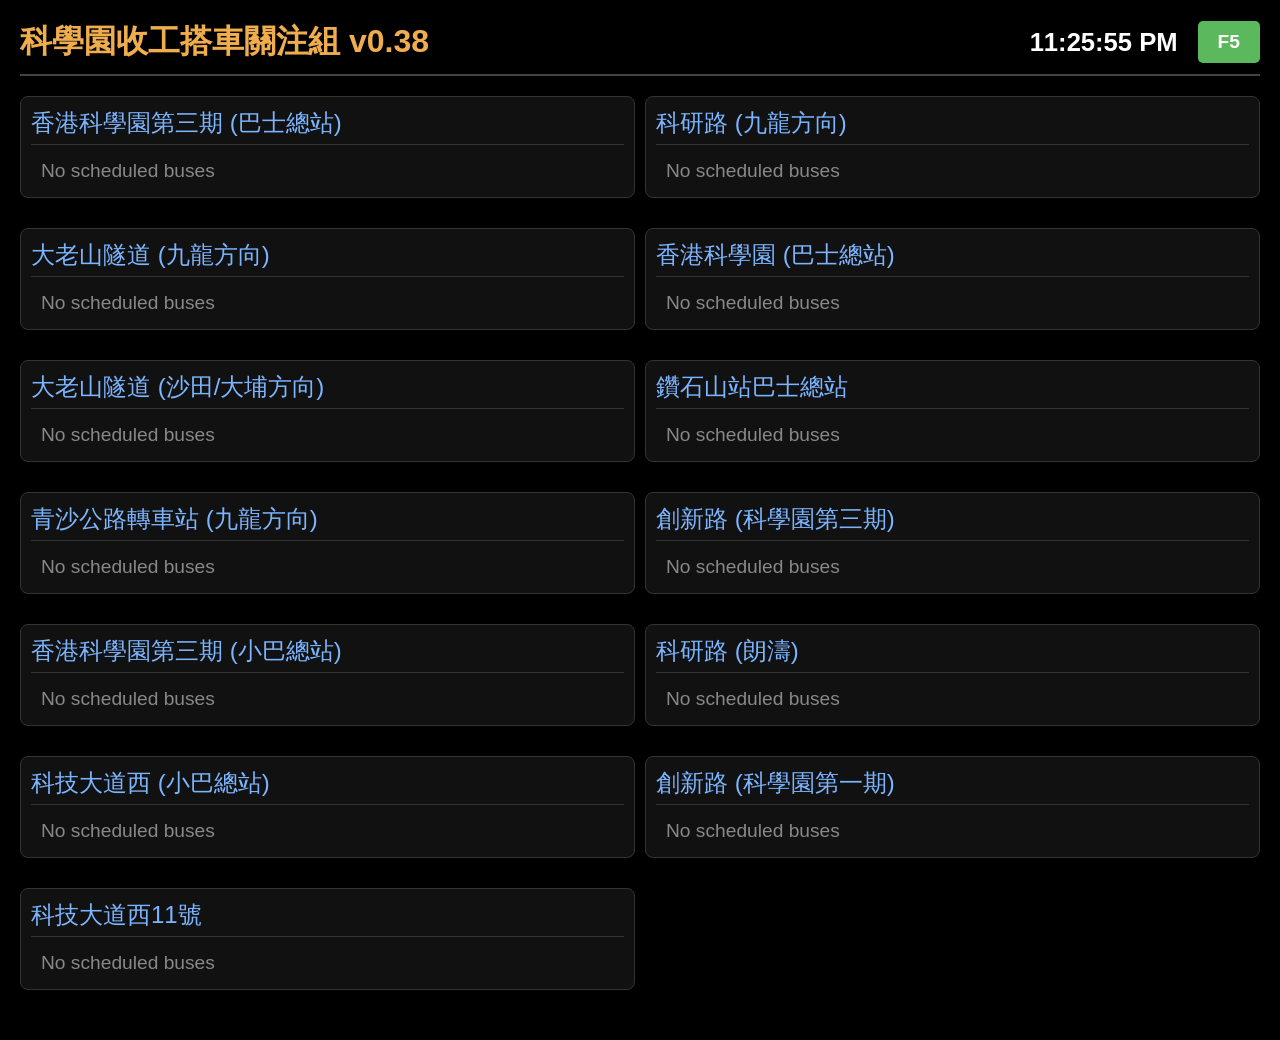
==== index.html @ 78c787c2 "v0.38 Initial Release on git" ====
<!DOCTYPE html>
<html lang="en">
<head>
    <meta charset="UTF-8">
    <meta name="viewport" content="width=device-width, initial-scale=1.0">
    <title></title><!-- set dynamically from config -->
    <link rel="icon" type="image/svg+xml" href="logo_v2.svg">
    <link rel="stylesheet" href="style.css">
</head>
<body>
    <script src="config/stp.js"></script>
    <div class="container">
        <header>
            <h1 id="page-title"></h1>
            <div class="header-right">
                <div class="header-controls">
                    <div id="clock"></div>
                    <button id="refresh-btn" onclick="render()">F5</button>
                </div>
            </div>
        </header>

        <div id="stops-container">
            <!-- Bus stop sections will be injected here -->
        </div>
    </div>
    <script src="script.js"></script>
</body>
</html>
---- style.css ----
body {
    background-color: #000;
    color: #fff;
    font-family: 'Arial', sans-serif;
    margin: 0;
    padding: 20px;
    overflow-x: hidden;
}

header {
    display: flex;
    justify-content: space-between;
    align-items: center;
    border-bottom: 2px solid #444;
    padding-bottom: 10px;
    margin-bottom: 20px;
}

.header-right {
    display: flex;
    align-items: center;
    gap: 20px;
}

#refresh-btn {
    background-color: #5cb85c;
    color: white;
    border: none;
    padding: 10px 20px;
    font-size: 1.2em;
    font-weight: bold;
    border-radius: 5px;
    cursor: pointer;
}

#refresh-btn:hover {
    background-color: #4cae4c;
}

h1 {
    margin: 0;
    font-size: 2em;
    color: #f0ad4e;
}

#clock {
    font-size: 1.6em;
    font-weight: bold;
}

.stop-section {
    margin-bottom: 30px;
    border: 1px solid #333;
    border-radius: 8px;
    padding: 10px;
    background-color: #111;
}

.stop-title {
    font-size: 1.5rem;
    color: #7cb5ff;
    margin-bottom: 10px;
    border-bottom: 1px solid #333;
    padding-bottom: 5px;
}

.eta-table {
    width: 100%;
    border-collapse: collapse;
}

.eta-table th, .eta-table td {
    text-align: left;
    padding-top: 5px;
    padding-bottom: 5px;
    padding-left: 10px;
    padding-right: 10px;
    font-size: 1.2em;
    vertical-align: middle;
}

.eta-table th {
    color: #888;
    font-size: 1.2em;
    border-bottom: 2px solid #555;
}

.route-no {
    font-weight: bold;
    color: lightcoral;
    width: 15%;
}

.route-no.ctb {
    color: #ffeb3b;
}

.route-no.ctb-airport {
    color: #BF1E2E;
}

.route-no.route-9xx {
    color: #009e6c;
}

.route-no.gmb {
    color: #90ee90;
}

.route-text {
    font-size: 3rem;
    line-height: 1;
}

.route-suffix {
    font-size: 2.2rem;
}

.dest {
    color: #fff;
    font-weight: bold;
    width: 80%;
}

.dest-text {
    font-size: 1.6rem;
    line-height: 1;
}

.stop-code {
    font-size: 0.8rem;
    color: #aaa;
    margin-left: 10px;
    font-weight: normal;
    vertical-align: middle;
}

.dir-circle {
    display: inline-block;
    width: 10px;
    height: 10px;
    border-radius: 50%;
    margin-right: 4px;
    vertical-align: middle;
}

.dir-circle.outbound {
    background-color: #ff4e50; /* Red for Outbound */
    box-shadow: 0 0 4px #ff4e50;
}

.dir-circle.inbound {
    background-color: #fff; /* White for Inbound */
    box-shadow: 0 0 4px #fff;
}

.time-container {
    display: flex;
    justify-content: flex-start;
    gap: 1px;
}

.eta-item {
    display: flex;
    flex-direction: column;
    align-items: center;
    width: 84px;
    padding: 3px;
    border-radius: 5px;
    box-sizing: border-box;
}

.eta-item.eta-border-kmb {
    border: 2px solid lightcoral;
}

.eta-item.eta-border-ctb {
    border: 2px solid #ffeb3b;
}

.eta-item.arriving {
    background-color: #f0ad4e;
    color: #000;
}

.eta-exact {
    font-size: 1.1em;
    color: #fff;
    font-weight: bold;
}

.eta-remark-tag-small {
    font-size: 0.6rem;
    vertical-align: top;
}
    
.time-text-b {
    font-size: 1.6rem;
    font-weight: bold;
}

.arriving-text {
    font-size: 0.9em;
}

.bold {
    font-weight: bold;
}

.time-seconds {
    font-size: 0.5em; /* Relative to eta-exact (1.4em * 0.5 = 0.7em) */
}

.eta-item.arriving .eta-exact {
    color: black;
}

.eta-min {
    font-size: 0.6em;
    font-weight: bold;
}

.text-green { color: #006000; }
.text-light-green { color: #90ee90; }
.text-light-yellow { color: #e9be82; }
.text-yellow { color: #f0ad4e; }
.text-orange { color: #ff8c00; }
.text-white { color: #fff; }
.text-grey { color: #ccc; } /* Added grey */
.text-dark-grey { color: #888; }
.text-black { color: #000; }

.dest-remark {
    color: lightcoral;
    font-size: 0.9rem;
    margin-left: 10px;
    vertical-align: middle;
}

.dest-remark-marquee {
    display: inline-block;
    max-width: 150px;
    overflow: hidden;
    white-space: nowrap;
    vertical-align: middle;
}

.dest-remark-marquee .marquee-inner {
    display: inline-block;
    animation: marquee-scroll 6s linear infinite;
    padding-left: 100%;
}

@keyframes marquee-scroll {
    0%   { transform: translateX(0); }
    100% { transform: translateX(-100%); }
}

.eta-remark {
    font-size: 0.6em;
    color: #aaa;
    white-space: nowrap;
    min-height: 1.2em;
}

.eta-item.arriving .eta-remark {
    color: #333;
}

.dest-sub-info {
    display: block; 
    margin-top: -5px; 
    margin-left: -8px; 
}

.stop-info {
    display: inline-block;
    vertical-align: middle;
}

/* Two-column layout infrastructure */
#stops-container {
    display: flex;
    flex-direction: column;
}

.grid-column {
    display: contents;
}
.stop-label {
    font-size: 1.3rem;
    color: #fff;
    font-weight: bold;
}

.loading {
    text-align: center;
    color: #888;
    padding: 20px;
}

.pin-divider {
    height: 1px;
    background: linear-gradient(to right, #444, #666, #444);
    padding: 0 !important;
    margin: 0;
}

.error {
    color: #d9534f;
    text-align: center;
}

table, th, td {
  border: 0px solid gray;
  border-collapse: collapse;
}
/* Toggle Switch */
.toggle-container {
    display: flex;
    align-items: center;
    gap: 5px;
}

.toggle-label {
    font-size: 1.2em;
    font-weight: bold;
}

.switch {
    position: relative;
    display: inline-block;
    width: 50px;
    height: 28px;
}

.switch input { 
    opacity: 0;
    width: 0;
    height: 0;
}

.slider {
    position: absolute;
    cursor: pointer;
    top: 0;
    left: 0;
    right: 0;
    bottom: 0;
    background-color: #5cb85c;
    -webkit-transition: .4s;
    transition: .4s;
}

.slider:before {
    position: absolute;
    content: "";
    height: 20px;
    width: 20px;
    left: 4px;
    bottom: 4px;
    background-color: white;
    -webkit-transition: .4s;
    transition: .4s;
}

input:checked + .slider {
    background-color: #2196F3;
}

input:focus + .slider {
    box-shadow: 0 0 1px #2196F3;
}

input:checked + .slider:before {
    -webkit-transform: translateX(22px);
    -ms-transform: translateX(22px);
    transform: translateX(22px);
}

/* Rounded sliders */
.slider.round {
    border-radius: 34px;
}

.slider.round:before {
    border-radius: 50%;
}

/* Mode B Styles */
.eta-large {
    font-size: 1.1em;
    font-weight: bold;
}

.eta-small {
    font-size: 0.6em;
    color: #fff;
}

.eta-small .time-seconds {
    font-size: 0.8em; /* Same as parent */
}

.header-controls {
    display: flex;
    align-items: center;
    gap: 20px;
}

@media (max-width: 460px) {
    #refresh-btn {
        padding: 6px 15px;
        font-size: 1em;
    }
    .eta-item-last { display: none; }
}


@media (max-width: 600px) {
    header {
        flex-wrap: wrap;
    }
    h1 {
        width: 100%;
        margin-bottom: 10px;
    }
    .header-right {
        width: 100%;
        justify-content: space-between;
    }
    .header-controls {
        gap: 10px;
    }

    .time-text-b { font-size: 1.1em; }
    .arriving-text {font-size: 0.9em; }

    .eta-item { width: 68px; }
    
    .eta-remark-tag-small {
        font-size: 0.5rem;
        vertical-align: top;
    }

    .dest-sub-info {
        margin-top: -6px; 
    }
}

@media (max-width: 700px) {
    .header-right {
        gap: 10px;
    }
    .rmk {
        font-weight: normal;
    }

    body {
        padding: 5px;
    }
    .stop-section {
        margin-top: 10px;
        margin-bottom: 10px;
        padding: 5px;
    }

    .stop-label {
        font-size: 0.9rem;
    }

    .eta-table th, .eta-table td {
        padding-top: 1px;
        padding-bottom: 1px;
        padding-left: 1px;
        padding-right: 1px;
    }

    td.route-no, th.route-no { padding-right: 8px; }

    .stop-title {
        font-size: 1.2rem;
        padding-left: 5px;
    }

    .route-text { font-size: 2rem; }
    .long-route-text { font-family: "Arial Narrow", "Roboto Condensed", sans-serif; }
    .route-suffix { font-size: 1.5rem; }
    .dest-text { font-size: 1.1rem; }
    .stop-code { font-size: 0.7rem !important; }
    .dest-remark { font-size: 0.7rem !important; }
    

    .eta-remark-tag-small {
        font-size: 0.5rem;
        vertical-align: top;
    }
    
    .eta-item { width: 68px; }
    .eta-exact { font-size: 1em; }

    /* Mode B Mobile Styles */
    .eta-large { 
        font-size: 1em; 
        white-space: nowrap; 
    }
    .eta-small { 
        font-size: 0.5em; 
        white-space: nowrap;
    }
}

@media (max-width: 800px) {
    h1 {
        font-size: 1.5rem;
    }

    #refresh-btn {
        padding: 10px 20px;
        font-size: 1em;
    }
    
    #clock {
        font-size: 1.4em;
        font-weight: bold;
    }
}

@media (min-width: 1240px) {
    #stops-container {
        flex-direction: row;
        gap: 10px;
        align-items: flex-start;
    }
    .grid-column {
        display: flex;
        flex-direction: column;
        flex: 1;
        min-width: 0;
    }
    .grid-column .stop-section {
        order: 0 !important;
    }

    .route-text { font-size: 3.3rem; }
    .route-suffix { font-size: 2.5rem;}

    .long-route-text { font-family: "Arial Narrow", "Roboto Condensed", sans-serif; }
    td.route-no, th.route-no { padding-right: 2px; }
    
    .eta-remark-tag-small {
        font-size: 0.6rem;
        vertical-align: top;
    }

    .time-text-b { font-size: 1.4em; }
    .arriving-text {font-size: 0.8em; }
    .eta-item {
        width: 84px;
        padding: 2px;
    }

    .dest-text {
        font-size: 1.6rem;
    }
}

/* TV Mode / Large Screen Optimization */
@media (min-width: 1600px) {
    body {
        font-size: 20px;
        padding: 30px;
        max-width: 100%;
    }


    header {
        margin-bottom: 10px;
        padding-bottom: 10px;
    }

    h1 {
        font-size: 2.5rem;
    }

    #clock {
        font-size: 3rem;
    }

    .stop-title {
        font-size: 2rem;
        margin-bottom: 15px;
        border-left: 8px solid #f0ad4e;
        padding-left: 15px;
    }

    .stop-info {
        padding-top: 0px;
        padding-bottom: 0px;

    }
    
    .eta-table td {
        padding-top: 5px;
        padding-bottom: 5px;
        padding-left: 1px;
        padding-right: 1px;
    }
    
    td.route-no, th.route-no { padding-right: 12px; }

    /* Route Number */
    .route-text {
        font-size: 5rem;
    }

    .route-suffix {
        font-size: 3.6rem;
    }

    .long-route-text { font-family: "Arial Narrow", "Roboto Condensed", sans-serif; }

    /* Destination & Stop Code Layout */
    .dest {
        vertical-align: middle;
        white-space: nowrap;
        overflow: hidden;
        text-overflow: ellipsis;
        max-width: 360px;
    }

    .dest-text {
        font-size: 2.2rem;
        line-height: 1;
        display: inline;
        vertical-align: middle;
    }

    .dest-sub-info {
        display: block;
        margin-left: 0;
        margin-top: 0; 
    }

    .stop-code {
        font-size: 1.2rem;
        color: #ccc;
    }

    .dir-circle {
        width: 15px;
        height: 15px;
        margin-right: 6px;
    }

    .dest-remark {
        font-size: 1.2rem;
    }

    /* ETA Items */
    .eta-item {
        width: 120px;
        padding: 2px;
    }

    .eta-exact {
        font-size: 1.5em;
    }

    .eta-min {
        font-size: 1rem;
    }
    .time-text { font-size: 1.2em; }
    .time-text-b { font-size: 1.2em; }
    .arriving-text { font-size: 0.8em; }

    .eta-large {
        font-size: 2.3rem;
    }

    .eta-small {
        font-size: 1rem;
    }

    .eta-remark-tag {
        font-size: 1rem;
    }

    .eta-remark-tag-small {
        font-size: 0.8rem;
        vertical-align: top;
    }

    .time-seconds {
        font-size: 0.6em;
    }

    .stop-label {
        font-size: 1.5rem;
    }
}

/* Testing Borders */
 table, th, td {
    border: 0px solid white;
}
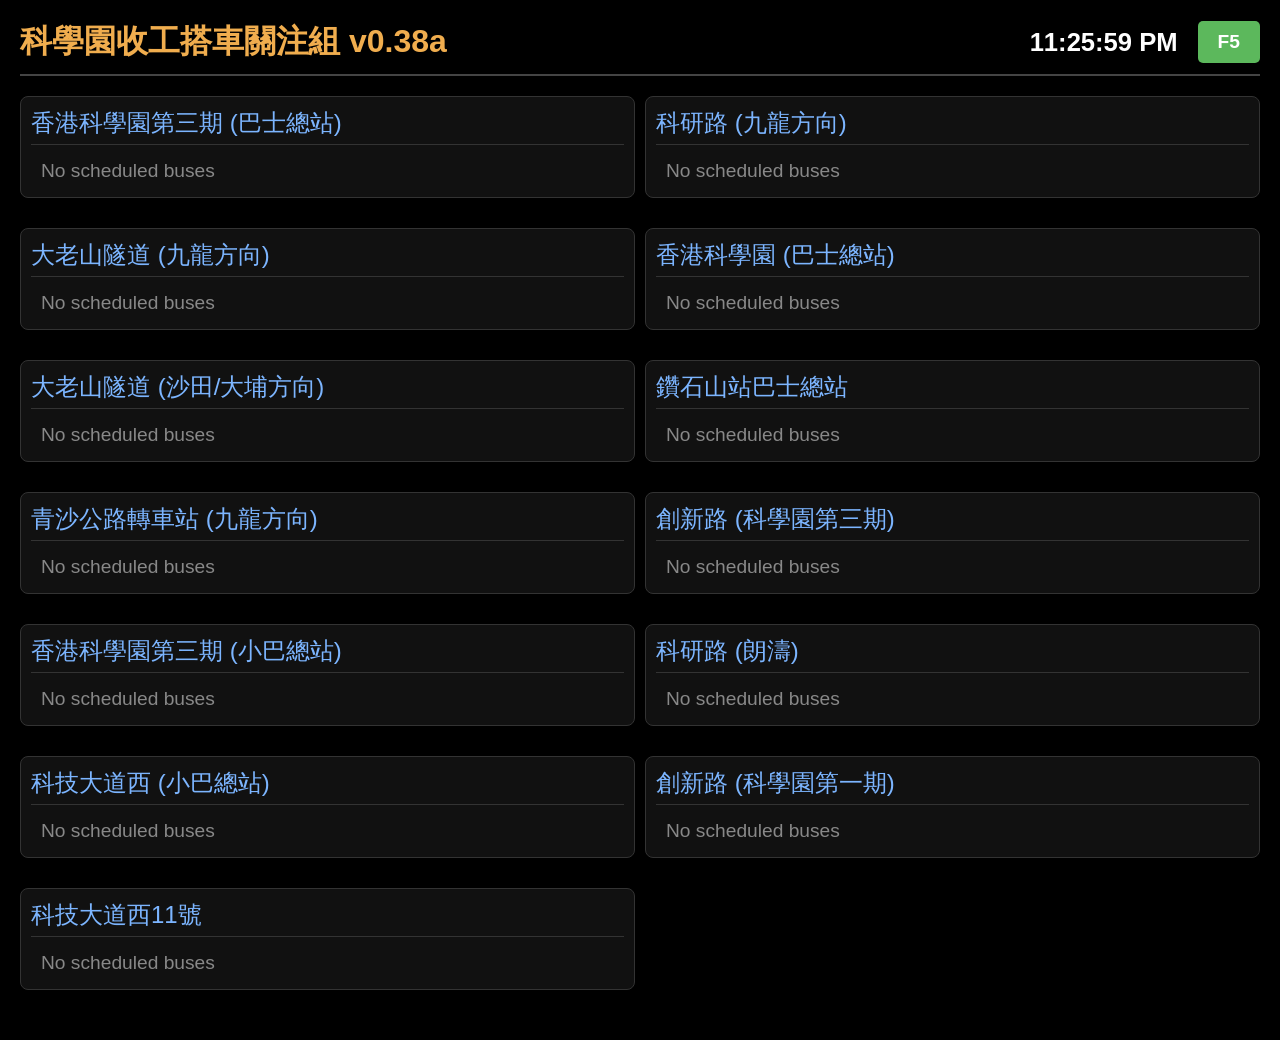
==== commit 7ba2b645: "v0.38a HTML enhancement" ====
--- a/index.html
+++ b/index.html
@@ -3,27 +3,12 @@
 <head>
     <meta charset="UTF-8">
     <meta name="viewport" content="width=device-width, initial-scale=1.0">
-    <title></title><!-- set dynamically from config -->
+    <title>HK Bus Stop ETA Monitor</title>
     <link rel="icon" type="image/svg+xml" href="logo_v2.svg">
     <link rel="stylesheet" href="style.css">
 </head>
 <body>
-    <script src="config/stp.js"></script>
-    <div class="container">
-        <header>
-            <h1 id="page-title"></h1>
-            <div class="header-right">
-                <div class="header-controls">
-                    <div id="clock"></div>
-                    <button id="refresh-btn" onclick="render()">F5</button>
-                </div>
-            </div>
-        </header>
-
-        <div id="stops-container">
-            <!-- Bus stop sections will be injected here -->
-        </div>
-    </div>
-    <script src="script.js"></script>
+    <div id="app-root"></div>
+    <script src="bootstrap.js" data-location="stp"></script>
 </body>
 </html>
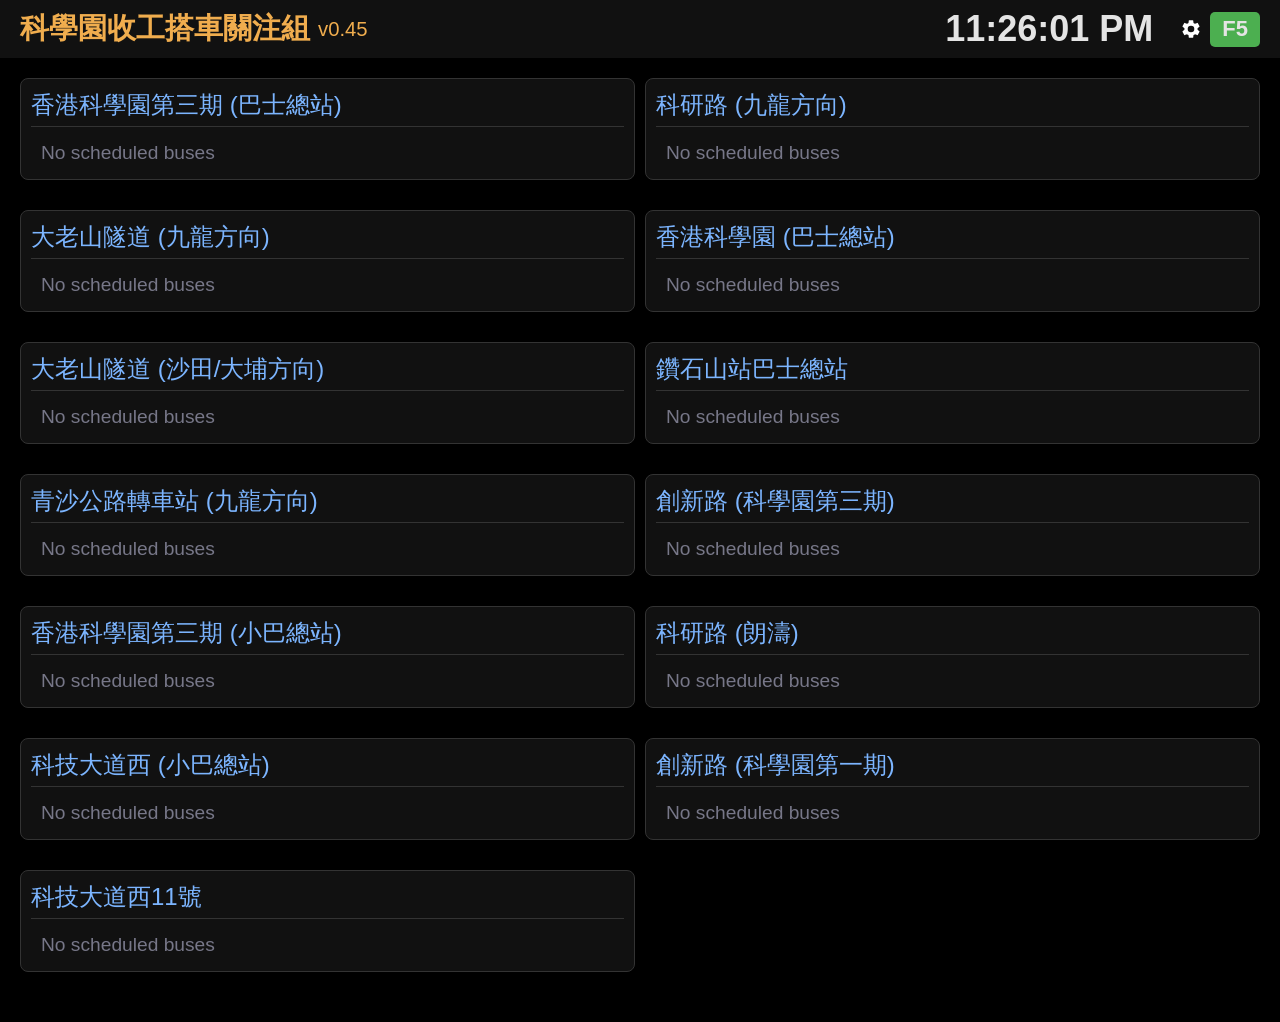
==== commit c0f577b9: "v0.45 PWA +Settings button, Stop ETA html update" ====
--- a/index.html
+++ b/index.html
@@ -5,6 +5,7 @@
     <meta name="viewport" content="width=device-width, initial-scale=1.0">
     <title>HK Bus Stop ETA Monitor</title>
     <link rel="icon" type="image/svg+xml" href="logo_v2.svg">
+    <link rel="manifest" href="manifest.json">
     <link rel="stylesheet" href="style.css">
 </head>
 <body>
--- a/style.css
+++ b/style.css
@@ -1,51 +1,337 @@
+:root {
+    /* Colors */
+    --color-background: #000;
+    --color-accent: #4caf50;
+    --color-accent-hover: #388e3c;
+    --color-title: #f0ad4e;
+    --color-surface: #111;
+    --color-text: #e4e4e4;
+    --color-grey: #888899;
+    --color-dark-grey: #777788;
+    --color-stop-title: #7cb5ff;
+    --color-stop-code: #aaa;
+    --color-eta-remark: #aaa;
+    --color-kmb: lightcoral;
+    --color-ctb: #ffeb3b;
+    --color-ctb-airport: #bf1e2e;
+    --color-route-9xx: #009e6c;
+    --color-route-cross-harbour: #f00;
+    --color-gmb: #90ee90;
+    --color-green: #006000;
+    --color-light-green: #90ee90;
+    --color-light-yellow: #e9be82;
+    --color-yellow: #f0ad4e;
+    --color-orange: #ff8c00;
+    --color-grey: #ccc;
+
+    /* Header palette and scale aligned with the MTR ETA monitor. */
+    
+
+    /* Font sizes */
+    --font-title: 29px;
+    --font-clock: 36px;
+    --font-refresh: 22px;
+    --font-body: inherit;
+    --font-button: 1.2em;
+    --font-table: 1.2em;
+    --font-toggle-label: 1.2em;
+    --font-stop-title: 1.5rem;
+    --font-route: 3rem;
+    --font-route-suffix: 2.2rem;
+    --font-destination: 1.6rem;
+    --font-stop-code: 1rem;
+    --font-stop-label: 1.3rem;
+    --font-destination-remark: 0.9rem;
+    --font-eta-time: 1.6rem;
+    --font-win-eta-time: 0.75rem;
+    --font-arriving: 0.9em;
+    --font-eta-exact: 1.1em;
+    --font-eta-min: 0.6em;
+    --font-eta-remark: 0.6em;
+    --font-eta-large: 1.1em;
+    --font-eta-small: 0.6em;
+    --font-eta-small-seconds: 0.8em;
+    --font-time-exact: 1.2em;
+    --font-eta-tag-small: 0.6rem;
+    --font-time-seconds: 0.5em;
+    --font-route-route: 2.2rem;
+    --font-route-stop-name: 1.4rem;
+    --page-margin: 20px;
+}
+
 body {
-    background-color: #000;
+    background-color: var(--color-background);
+    color: var(--color-text);
+    font-family: 'Arial', sans-serif;
+    font-size: var(--font-body);
+    margin: 0;
+    padding: 0;
+    overflow-x: hidden;
+}
+
+.hidden {
+    display: none !important;
+}
+
+#sticky-header-group {
+    position: sticky;
+    top: 0;
+    z-index: 100;
+    background-color: var(--color-surface);
+    border-bottom: 0;
+}
+
+#header {
+    display: flex;
+    flex-direction: column;
+    align-items: flex-start;
+    gap: 8px;
+    padding: 8px var(--page-margin);
+}
+
+#header-left,
+#header-right,
+#action-group {
+    display: flex;
+    align-items: center;
+}
+
+#header-left {
+    gap: 8px;
+    min-width: 0;
+}
+
+#header-right {
+    width: 100%;
+    justify-content: space-between;
+    gap: 8px;
+}
+
+#action-group {
+    gap: 2px;
+    margin-left: auto;
+}
+
+#btn-settings {
+    background: none;
+    border: none;
     color: #fff;
-    font-family: 'Arial', sans-serif;
-    margin: 0;
-    padding: 20px;
-    overflow-x: hidden;
-}
-
-header {
-    display: flex;
-    justify-content: space-between;
+    cursor: pointer;
+    padding: 4px;
+    display: flex;
     align-items: center;
-    border-bottom: 2px solid #444;
-    padding-bottom: 10px;
-    margin-bottom: 20px;
-}
-
-.header-right {
+    justify-content: center;
+    width: 35px;
+    height: 35px;
+    font-size: var(--font-refresh);
+}
+
+#btn-settings:hover {
+    color: #ccc;
+}
+
+#btn-settings:active {
+    transform: scale(0.95);
+}
+
+#btn-pwa-install {
+    background-color: #666;
+    color: var(--color-text);
+    border: none;
+    border-radius: 5px;
+    padding: 4px;
+    width: 35px;
+    height: 35px;
+    font-size: var(--font-refresh);
+    cursor: pointer;
     display: flex;
     align-items: center;
-    gap: 20px;
-}
-
-#refresh-btn {
-    background-color: #5cb85c;
-    color: white;
+    justify-content: center;
+    transition: background-color 0.2s;
+}
+
+#btn-pwa-install.hidden {
+    display: none !important;
+}
+
+#btn-pwa-install:hover {
+    background-color: #444;
+}
+
+#btn-pwa-install:active {
+    transform: scale(0.95);
+}
+
+#btn-refresh {
+    background-color: var(--color-accent);
+    color: var(--color-text);
     border: none;
-    padding: 10px 20px;
-    font-size: 1.2em;
+    padding: 4px 12px;
+    font-size: var(--font-refresh);
     font-weight: bold;
+    height: 35px;
     border-radius: 5px;
     cursor: pointer;
-}
-
-#refresh-btn:hover {
-    background-color: #4cae4c;
-}
-
-h1 {
+    transition: background-color 0.2s;
+}
+
+#btn-refresh:hover {
+    background-color: var(--color-accent-hover);
+}
+
+#app-title {
     margin: 0;
-    font-size: 2em;
-    color: #f0ad4e;
+    font-size: var(--font-title);
+    color: var(--color-title);
+    white-space: nowrap;
+}
+
+#app-version {
+    font-size: calc(var(--font-title) * 0.7);
+    color: var(--color-title);
+    white-space: nowrap;
 }
 
 #clock {
+    font-size: var(--font-clock);
+    font-weight: bold;
+    font-variant-numeric: tabular-nums;
+}
+
+/* MTR-style settings drawer; the bus monitor remains dark by default. */
+#settings-overlay {
+    position: fixed;
+    inset: 0;
+    background: rgba(0, 0, 0, 0.55);
+    z-index: 9998;
+    opacity: 0;
+    transition: opacity 0.3s ease;
+}
+
+#settings-overlay.open {
+    opacity: 1;
+}
+
+#settings-panel {
+    position: fixed;
+    top: 0;
+    right: 0;
+    width: min(320px, 85vw);
+    height: 100%;
+    background: #2b2b2b;
+    color: #fff;
+    z-index: 9999;
+    transform: translateX(100%);
+    transition: transform 0.3s cubic-bezier(0.4, 0, 0.2, 1);
+    display: flex;
+    flex-direction: column;
+    box-shadow: -4px 0 16px rgba(0, 0, 0, 0.45);
+}
+
+#settings-panel.open {
+    transform: translateX(0);
+}
+
+.settings-header {
+    display: flex;
+    align-items: center;
+    justify-content: space-between;
+    padding: 16px 20px;
+    border-bottom: 1px solid #555;
+}
+
+.settings-title {
+    font-size: 1.2em;
+    font-weight: 600;
+    color: var(--color-text-dark);
+}
+
+#settings-close {
+    background: none;
+    border: none;
+    color: #fff;
+    cursor: pointer;
+    padding: 0 4px;
     font-size: 1.6em;
-    font-weight: bold;
+    line-height: 1;
+}
+
+#settings-close:hover {
+    color: #ccc;
+}
+
+.settings-body {
+    padding: 16px 20px;
+    display: flex;
+    flex-direction: column;
+    gap: 18px;
+}
+
+.settings-item {
+    display: flex;
+    align-items: center;
+    justify-content: space-between;
+    gap: 12px;
+}
+
+.settings-item-label {
+    font-size: 0.95em;
+}
+
+.settings-theme-toggle {
+    display: inline-flex;
+    align-items: stretch;
+    gap: 2px;
+    padding: 2px;
+    background: #1b1b1b;
+    border: 1px solid #555;
+    border-radius: 5px;
+}
+
+.theme-choice {
+    border: none;
+    border-radius: 3px;
+    padding: 4px 8px;
+    background: transparent;
+    color: #bbb;
+    cursor: pointer;
+    font: inherit;
+}
+
+.theme-choice.active {
+    background: #4caf50;
+    color: #fff;
+}
+
+body.light-mode {
+    background-color: #f5f5f5;
+    color: #222;
+}
+
+body.light-mode #sticky-header-group {
+    background-color: #252525;
+}
+
+body.light-mode #settings-panel {
+    background: #f0f0f0;
+    color: #222;
+}
+
+body.light-mode .settings-header {
+    border-bottom-color: #ccc;
+}
+
+body.light-mode #settings-close {
+    color: #222;
+}
+
+body.light-mode .settings-theme-toggle {
+    background: #ddd;
+    border-color: #bbb;
+}
+
+#monitor-content {
+    padding: var(--page-margin);
 }
 
 .stop-section {
@@ -53,12 +339,12 @@
     border: 1px solid #333;
     border-radius: 8px;
     padding: 10px;
-    background-color: #111;
+    background-color: var(--color-surface);
 }
 
 .stop-title {
-    font-size: 1.5rem;
-    color: #7cb5ff;
+    font-size: var(--font-stop-title);
+    color: var(--color-stop-title);
     margin-bottom: 10px;
     border-bottom: 1px solid #333;
     padding-bottom: 5px;
@@ -75,64 +361,81 @@
     padding-bottom: 5px;
     padding-left: 10px;
     padding-right: 10px;
-    font-size: 1.2em;
+    font-size: var(--font-table);
     vertical-align: middle;
 }
 
 .eta-table th {
-    color: #888;
-    font-size: 1.2em;
+    color: var(--color-dark-grey);
+    font-size: var(--font-table);
     border-bottom: 2px solid #555;
 }
 
 .route-no {
     font-weight: bold;
-    color: lightcoral;
+    color: var(--color-kmb);
     width: 15%;
 }
 
 .route-no.ctb {
-    color: #ffeb3b;
+    color: var(--color-ctb);
 }
 
 .route-no.ctb-airport {
-    color: #BF1E2E;
+    color: var(--color-ctb-airport);
 }
 
 .route-no.route-9xx {
-    color: #009e6c;
+    color: var(--color-route-9xx);
 }
 
 .route-no.gmb {
-    color: #90ee90;
+    color: var(--color-gmb);
 }
 
 .route-text {
-    font-size: 3rem;
+    font-size: var(--font-route);
     line-height: 1;
 }
 
+.route-link {
+    appearance: none;
+    border: 0;
+    background: transparent;
+    color: inherit;
+    cursor: pointer;
+    font-family: inherit;
+    font-weight: inherit;
+    padding: 0;
+    text-align: left;
+}
+
+.route-link:focus-visible { outline: 2px solid currentColor; outline-offset: 3px; }
+
 .route-suffix {
-    font-size: 2.2rem;
+    font-size: calc(var(--font-route) * 0.75);
 }
 
 .dest {
-    color: #fff;
+    color: var(--color-text);
     font-weight: bold;
     width: 80%;
 }
 
 .dest-text {
-    font-size: 1.6rem;
+    font-size: var(--font-destination);
     line-height: 1;
+    position: relative;
 }
 
 .stop-code {
-    font-size: 0.8rem;
-    color: #aaa;
+    font-size: var(--font-stop-code);
+    color: var(--color-stop-code);
     margin-left: 10px;
     font-weight: normal;
     vertical-align: middle;
+    position: relative;
+    top: 1px;
 }
 
 .dir-circle {
@@ -171,36 +474,36 @@
 }
 
 .eta-item.eta-border-kmb {
-    border: 2px solid lightcoral;
+    border: 2px solid var(--color-kmb);
 }
 
 .eta-item.eta-border-ctb {
-    border: 2px solid #ffeb3b;
+    border: 2px solid var(--color-ctb);
 }
 
 .eta-item.arriving {
-    background-color: #f0ad4e;
-    color: #000;
+    background-color: var(--color-yellow);
+    color: var(--color-background);
 }
 
 .eta-exact {
-    font-size: 1.1em;
-    color: #fff;
+    font-size: var(--font-eta-exact);
+    color: var(--color-text);
     font-weight: bold;
 }
 
 .eta-remark-tag-small {
-    font-size: 0.6rem;
+    font-size: var(--font-eta-tag-small);
     vertical-align: top;
 }
     
 .time-text-b {
-    font-size: 1.6rem;
+    font-size: var(--font-eta-time);
     font-weight: bold;
 }
 
 .arriving-text {
-    font-size: 0.9em;
+    font-size: var(--font-arriving);
 }
 
 .bold {
@@ -208,31 +511,317 @@
 }
 
 .time-seconds {
-    font-size: 0.5em; /* Relative to eta-exact (1.4em * 0.5 = 0.7em) */
+    font-size: var(--font-time-seconds);
 }
 
 .eta-item.arriving .eta-exact {
-    color: black;
+    color: var(--color-background);
 }
 
 .eta-min {
-    font-size: 0.6em;
+    font-size: var(--font-eta-min);
     font-weight: bold;
 }
 
-.text-green { color: #006000; }
-.text-light-green { color: #90ee90; }
-.text-light-yellow { color: #e9be82; }
-.text-yellow { color: #f0ad4e; }
-.text-orange { color: #ff8c00; }
-.text-white { color: #fff; }
-.text-grey { color: #ccc; } /* Added grey */
-.text-dark-grey { color: #888; }
-.text-black { color: #000; }
+.text-green { color: var(--color-green); }
+.text-light-green { color: var(--color-light-green); }
+.text-light-yellow { color: var(--color-light-yellow); }
+.text-yellow { color: var(--color-yellow); }
+.text-orange { color: var(--color-orange); }
+.text-white { color: var(--color-text); }
+.text-grey { color: var(--color-grey); }
+.text-dark-grey { color: var(--color-dark-grey); }
+.text-black { color: var(--color-background); }
+
+/* Route ETA floating window */
+.route-window-overlay {
+    position: fixed;
+    z-index: 1000;
+    inset: 0;
+    display: flex;
+    align-items: flex-start;
+    justify-content: center;
+    padding: 20px;
+    background: rgb(0 0 0 / 72%);
+}
+
+.route-window {
+    /* Keep route ETA cards at the 700px monitor scale on large displays. */
+    --font-eta-time: 1.6rem;
+    --font-arriving: 0.9em;
+    --font-eta-large: 1.1em;
+    --font-eta-small: 0.6em;
+    --font-eta-tag-small: 0.6rem;
+    display: flex;
+    flex-direction: column;
+    position: relative;
+    font-size: 16px;
+    width: min(700px, 100%);
+    max-height: min(86vh, 900px);
+    overflow: hidden;
+    border: 1px solid #555;
+    border-radius: 18px;
+    background: #111;
+    box-shadow: 0 16px 48px rgb(0 0 0 / 70%);
+}
+
+.route-window-header {
+    flex: 0 0 auto;
+    display: flex;
+    align-items: center;
+    justify-content: space-between;
+    gap: 12px;
+    padding: 14px 58px 14px 18px;
+    border-bottom: 0;
+    margin-bottom: 0;
+}
+
+.route-window-title,
+.route-window-actions {
+    display: flex;
+    align-items: center;
+    gap: 4px;
+}
+
+.route-window-title { font-size: 1.2rem; font-weight: bold; min-width: 0; }
+.route-window-route { color: var(--color-text); font-size: var(--font-route-route); }
+.route-window-route .route-suffix { font-size: calc(var(--font-route-route) * 0.75); }
+.route-company-badge {
+    height: calc(var(--font-route-route) * 0.9);
+    flex: 0 0 10px;
+    margin-right: 4px;
+}
+.route-company-badge-kmb { background: #f00; }
+.route-company-badge-ctb { background: #ffd400; }
+.route-window-route.route-9xx,
+.route-window-route.route-cross-harbour {
+    display: inline-block;
+    border-radius: 4px;
+    padding: 2px 6px;
+    color: #fff;
+}
+.route-window-route.route-9xx { background: var(--color-route-9xx); }
+.route-window-route.route-cross-harbour { background: var(--color-route-cross-harbour); }
+.route-window-route.route-ctb-airport { color: var(--color-ctb-airport); }
+.route-window-route.route-lwb-airport { color: var(--color-orange); }
+.route-window-journey { margin-left: 12px; color: var(--color-text); font-size: 1.4rem; white-space: nowrap; }
+
+/* Circular route badge in the route window journey */
+.route-loop-badge {
+    display: inline-block;
+    border: 1px solid #fff;
+    color: #fff;
+    background: transparent;
+    padding: 2px 8px;
+    margin-left: 8px;
+    border-radius: 12px;
+    font-size: 0.75rem;
+    line-height: 1;
+}
+
+.route-window-refresh,
+.route-direction-button,
+.route-variation-button,
+.route-window-close {
+    display: grid;
+    place-items: center;
+    cursor: pointer;
+    font-family: inherit;
+    font-weight: bold;
+}
+
+.route-window-refresh {
+    min-width: 54px;
+    height: 34px;
+    border: 0;
+    border-radius: 4px;
+    background: #5cb85c;
+    color: #fff;
+    font-size: 1rem;
+}
+
+.route-window-refresh:hover { background: #4cae4c; }
+
+/* Keep the stop-window refresh control from increasing the header height. */
+.stop-eta-window .route-window-actions {
+    position: absolute;
+    top: 16px;
+    right: 50px;
+}
+.stop-eta-window .route-window-refresh {
+    min-width: 42px;
+    height: 28px;
+    padding: 0 8px;
+    font-size: 0.9rem;
+}
+
+.route-direction-button {
+    width: 34px;
+    height: 34px;
+    border: 2px solid #fff;
+    border-radius: 8px;
+    background: #000;
+    color: #fff;
+    padding: 0;
+}
+
+.route-direction-icon { display: block; width: 28px; height: 28px; }
+.route-direction-icon .direction-arrow {
+    fill: none;
+    stroke: #555;
+    stroke-linecap: round;
+    stroke-linejoin: round;
+    stroke-width: 4;
+}
+.route-direction-button.outbound .direction-arrow-out,
+.route-direction-button.inbound .direction-arrow-in { stroke: #fff; }
+
+.route-variation-button {
+    width: 34px;
+    height: 34px;
+    border-radius: 50%;
+    font-size: 1rem;
+}
+
+.route-variation-button.normal { border: 2px solid #fff; background: #fff; color: #000; }
+.route-variation-button.variation { border: 2px solid #fff; background: #000; color: #fff; }
+
+.route-window-close {
+    position: absolute;
+    top: 12px;
+    right: 12px;
+    width: 34px;
+    height: 34px;
+    border: 0;
+    border-radius: 50%;
+    background: transparent;
+    color: #fff;
+    font-size: 2rem;
+    line-height: 1;
+}
+
+.route-window-close:hover { background: #333; }
+.route-window-content { overflow-y: auto; overflow-x: auto; padding: 10px; }
+.route-window-loading, .route-window-message { padding: 28px; color: var(--color-grey); text-align: center; }
+.route-stop-table { width: 100%; border-collapse: collapse; table-layout: fixed; }
+.route-stop-table tr + tr { border-top: 1px solid #292929; }
+.route-stop-table td { padding: 6px 4px; vertical-align: middle; }
+.route-stop-seq { width: 20px; color: var(--color-dark-grey); text-align: center; }
+.route-stop-name { font-size: var(--font-route-stop-name); font-weight: bold; }
+.route-stop-name-text { display: block; overflow: hidden; text-overflow: ellipsis; white-space: nowrap; }
+.route-stop-name-marquee-text { display: inline-block; }
+.route-stop-name-marquee .route-stop-name-marquee-text { animation: route-stop-marquee 7s ease-in-out infinite alternate; }
+.route-stop-code { display: block; margin-top: 2px; color: var(--color-stop-code); font-size: var(--font-stop-code); font-weight: normal; position: relative; top: 1px; }
+.route-stop-interchange { font-size: 0.85em; }
+.route-stop-info-button {
+    width: 16px;
+    height: 16px;
+    margin-left: 5px;
+    padding: 0;
+    border: 2px solid var(--color-grey);
+    border-radius: 4px;
+    background: transparent;
+    color: var(--color-text);
+    cursor: pointer;
+    font: bold 0.8rem/1 "Courier New", monospace;
+    vertical-align: middle;
+    position: relative;
+    top: -1px;
+}
+.route-stop-info-button:hover { background: var(--color-grey); }
+.route-stop-times { display: table-cell; width: 252px; min-width: 252px; text-align: left; white-space: nowrap; }
+.route-stop-times .eta-item { display: inline-flex; width: 84px; vertical-align: middle; }
+.route-stop-times .eta-large,
+.route-stop-times .eta-small { white-space: nowrap; }
+.route-stop-times .eta-remark-tag { font-size: var(--font-win-eta-time); }
+.route-stop-times .eta-item.arriving .eta-remark-tag { font-weight: bold; }
+.route-stop-no-eta {
+    display: inline-flex;
+    width: 84px;
+    justify-content: center;
+    box-sizing: border-box;
+    vertical-align: middle;
+    color: var(--color-dark-grey);
+    font-size: .85rem;
+}
+
+.stop-eta-window-title {
+    display: flex;
+    flex-direction: row;
+    align-items: baseline;
+    gap: 8px;
+    color: var(--color-text);
+    font-size: var(--font-route-stop-name);
+    font-weight: bold;
+}
+.stop-eta-window-title small {
+    margin-left: 8px;
+    color: var(--color-stop-code);
+    font-size: var(--font-stop-code);
+    font-weight: normal;
+}
+.stop-interchange-badge {
+    display: inline-block;
+    border: 1px solid #fff;
+    color: #fff;
+    background: transparent;
+    padding: 2px 8px;
+    margin-left: 8px;
+    border-radius: 12px;
+    font-size: 0.75rem;
+    line-height: 1;
+}
+.stop-eta-code {
+    display: inline-block;
+    font-size: calc(var(--font-route-stop-name) * 0.8);
+    font-weight: normal;
+    color: var(--color-stop-code);
+    margin-left: 8px;
+    vertical-align: middle;
+}
+.stop-eta-table { width: 100%; border-collapse: collapse; table-layout: fixed; }
+.stop-eta-table tr + tr { border-top: 1px solid #292929; }
+.stop-eta-table td { padding: 4px 4px; vertical-align: middle; }
+.stop-eta-route { width: 80px; font-size: var(--font-route-route); font-weight: bold; }
+.stop-eta-route .route-suffix { font-size: calc(var(--font-route-route) * 0.75); }
+.stop-eta-times { width: 240px; max-width: 240px; text-align: left; white-space: nowrap; overflow: hidden; }
+.stop-eta-destination { overflow: hidden; color: var(--color-text); font-size: var(--font-route-stop-name); font-weight: bold; text-overflow: ellipsis; white-space: nowrap; }
+.stop-eta-times .eta-item {
+    display: inline-flex;
+    flex: 0 0 72px;
+    width: 72px;
+    min-width: 56px;
+    vertical-align: middle;
+    box-sizing: border-box;
+    padding: 2px 4px;
+}
+.stop-eta-table td.stop-eta-route { min-width: 80px; }
+.stop-eta-table td.stop-eta-destination { width: calc(100% - 92px - 220px); }
+.stop-eta-table td.stop-eta-times { width: 220px; }
+
+/* stronger selector to override table layout constraints when shown inside the route window */
+.route-window .stop-eta-times {
+    width: 270px !important;
+    min-width: 140px !important;
+}
+.route-window .stop-eta-table.stop-eta-columns-1 .stop-eta-times {
+    width: 80px !important;
+    min-width: 80px !important;
+}
+.route-window .stop-eta-table.stop-eta-columns-2 .stop-eta-times {
+    width: 160px !important;
+    min-width: 160px !important;
+}
+.route-window .stop-eta-times .eta-item {
+    width: 80px !important;
+}
+.stop-eta-times .eta-large,
+.stop-eta-times .eta-small { white-space: nowrap; }
+.stop-eta-times .eta-remark-tag { font-size: var(--font-win-eta-time); }
 
 .dest-remark {
-    color: lightcoral;
-    font-size: 0.9rem;
+    color: var(--color-kmb);
+    font-size: var(--font-destination-remark);
     margin-left: 10px;
     vertical-align: middle;
 }
@@ -256,9 +845,14 @@
     100% { transform: translateX(-100%); }
 }
 
+@keyframes route-stop-marquee {
+    0%, 15% { transform: translateX(0); }
+    85%, 100% { transform: translateX(-100%); }
+}
+
 .eta-remark {
-    font-size: 0.6em;
-    color: #aaa;
+    font-size: var(--font-eta-remark);
+    color: var(--color-eta-remark);
     white-space: nowrap;
     min-height: 1.2em;
 }
@@ -288,14 +882,24 @@
     display: contents;
 }
 .stop-label {
-    font-size: 1.3rem;
-    color: #fff;
+    display: inline-block;
+    height: var(--font-destination);
+    padding: 0 6px;
+    border: 1px solid currentColor;
+    border-radius: 4px;
+    box-sizing: border-box;
+    font-size: var(--font-stop-label);
+    line-height: var(--font-destination);
+    color: var(--color-text);
     font-weight: bold;
+    vertical-align: top;
+    white-space: nowrap;
+    margin-right: 10px;
 }
 
 .loading {
     text-align: center;
-    color: #888;
+    color: var(--color-dark-grey);
     padding: 20px;
 }
 
@@ -323,7 +927,7 @@
 }
 
 .toggle-label {
-    font-size: 1.2em;
+    font-size: var(--font-toggle-label);
     font-weight: bold;
 }
 
@@ -389,17 +993,17 @@
 
 /* Mode B Styles */
 .eta-large {
-    font-size: 1.1em;
+    font-size: var(--font-eta-large);
     font-weight: bold;
 }
 
 .eta-small {
-    font-size: 0.6em;
-    color: #fff;
+    font-size: var(--font-eta-small);
+    color: var(--color-text);
 }
 
 .eta-small .time-seconds {
-    font-size: 0.8em; /* Same as parent */
+    font-size: var(--font-eta-small-seconds);
 }
 
 .header-controls {
@@ -409,64 +1013,141 @@
 }
 
 @media (max-width: 460px) {
-    #refresh-btn {
+    :root {
+        --font-title: 6vw;
+        --font-clock: 7.6vw;
+        --font-refresh: 4.8vw;
+        --font-button: 1em;
+    }
+
+    #btn-refresh {
+        top: 60px;
+    }
+    .eta-item-last { display: none; }
+    .stop-eta-window .stop-eta-times .eta-item:nth-child(n + 3) {
+        display: none;
+    }
+    .stop-eta-window td.stop-eta-destination {
+        width: 60%;
+    }
+    .stop-eta-window .stop-eta-times {
+        text-align: right;
+    }
+
+    .route-window-title { width: 100%; }
+    .route-window-actions { margin-top: 6px; }
+    .route-window-close { top: 8px; right: 8px; }
+    .stop-eta-window .route-window-actions { top: 8px; right: 48px; }
+}
+
+
+@media (max-width: 600px) {
+    :root {
+        --font-eta-time: 1.1em;
+        --font-win-eta-time: 0.65rem;
+        --font-arriving: 0.9em;
+        --font-eta-tag-small: 0.5rem;
+        --font-stop-code: 0.75rem;
+        --font-route-stop-name: 1.2rem;
+    }
+    #btn-refresh {
         padding: 6px 15px;
-        font-size: 1em;
-    }
-    .eta-item-last { display: none; }
-}
-
-
-@media (max-width: 600px) {
-    header {
+        font-size: var(--font-refresh);
+    }
+    .eta-item { width: 80px; }
+    .long-route-text { font-family: "Arial Narrow", "Roboto Condensed", sans-serif; }
+
+    .dest-text {
+        display: block;
+    }
+    .dest-text .stop-label {
+        position: absolute;
+        top: 0;
+        right: 10px;
+        margin-right: 0;
+    }
+
+    .route-window-overlay { 
+        align-items: flex-start;
+        padding: 40px 2px;
+    }
+    .route-window {
+        --font-eta-time: 1.1em;
+        --font-arriving: 0.9em;
+        --font-eta-tag-small: 0.5rem;
+        width: 100%;
+        max-height: 80vh;
+        border-radius: 10px;
+    }
+    .route-window-header {
+        align-items: flex-start;
         flex-wrap: wrap;
-    }
-    h1 {
-        width: 100%;
-        margin-bottom: 10px;
-    }
-    .header-right {
-        width: 100%;
-        justify-content: space-between;
-    }
-    .header-controls {
-        gap: 10px;
-    }
-
-    .time-text-b { font-size: 1.1em; }
-    .arriving-text {font-size: 0.9em; }
-
-    .eta-item { width: 68px; }
-    
-    .eta-remark-tag-small {
-        font-size: 0.5rem;
-        vertical-align: top;
-    }
+        padding: 8px 52px 8px 8px;
+    }
+    .route-window-title { width: 100%; }
+    .route-window-actions { margin-top: 6px;  gap: 6px; }
+    .route-window-close { top: 8px; right: 8px; }
+    .route-window-title { gap: 6px; font-size: 1rem; }
+    .route-window-route { font-size: 1.6rem; }
+    .route-window-journey { margin-left: 6px; font-size: 1.05rem; overflow: hidden; text-overflow: ellipsis; }
+    .route-window-refresh { min-width: 42px; }
+    .route-window-content { padding: 4px; }
+    .route-window-content .stop-eta-table td { padding: 1px 4px; vertical-align: middle; }
+    .route-stop-table td { padding: 4px 2px; }
+    .route-stop-times { width: 200px; min-width: 200px; }
+    .route-stop-times .eta-item { width: 65px; padding: 2px; }
+    .route-stop-no-eta { width: 65px; }
 
     .dest-sub-info {
         margin-top: -6px; 
     }
+
+    /* stop-eta specific adjustments on small screens */
+    .route-window .stop-eta-route { width: 55px; font-size: var(--font-route); }
+    .route-window .stop-eta-route .route-suffix { font-size: calc(var(--font-route) * 0.75); }
+    .route-window .stop-eta-destination { font-size: var(--font-destination); }
+    .route-window .stop-eta-times {
+        width: 210px !important;
+        min-width: 210px !important;
+    }
+    .route-window .stop-eta-table.stop-eta-columns-1 .stop-eta-times {
+        width: 70px !important;
+        min-width: 70px !important;
+    }
+    .route-window .stop-eta-table.stop-eta-columns-2 .stop-eta-times {
+        width: 140px !important;
+        min-width: 140px !important;
+    }
+    .route-window .stop-eta-times .eta-item {
+        width: 70px !important;
+        min-width: 70px;
+        padding: 2px;
+    }
 }
 
 @media (max-width: 700px) {
-    .header-right {
-        gap: 10px;
-    }
+    :root {
+        --font-stop-label: 0.9rem;
+        --font-stop-title: 1.2rem;
+        --font-route: 2rem;
+        --font-route-suffix: 1.5rem;
+        --font-destination: 1.1rem;
+        --font-destination-remark: 0.7rem;
+        --font-eta-tag-small: 0.5rem;
+        --font-eta-large: 1em;
+        --font-eta-small: 0.5em;
+        --font-eta-exact: 1em;
+        --page-margin: 5px;
+    }
+
     .rmk {
         font-weight: normal;
     }
 
-    body {
-        padding: 5px;
-    }
     .stop-section {
         margin-top: 10px;
         margin-bottom: 10px;
         padding: 5px;
-    }
-
-    .stop-label {
-        font-size: 0.9rem;
     }
 
     .eta-table th, .eta-table td {
@@ -478,55 +1159,43 @@
 
     td.route-no, th.route-no { padding-right: 8px; }
 
-    .stop-title {
-        font-size: 1.2rem;
-        padding-left: 5px;
-    }
-
-    .route-text { font-size: 2rem; }
-    .long-route-text { font-family: "Arial Narrow", "Roboto Condensed", sans-serif; }
-    .route-suffix { font-size: 1.5rem; }
-    .dest-text { font-size: 1.1rem; }
-    .stop-code { font-size: 0.7rem !important; }
-    .dest-remark { font-size: 0.7rem !important; }
-    
-
-    .eta-remark-tag-small {
-        font-size: 0.5rem;
-        vertical-align: top;
-    }
+    .stop-title { padding-left: 5px; }
     
     .eta-item { width: 68px; }
-    .eta-exact { font-size: 1em; }
 
     /* Mode B Mobile Styles */
-    .eta-large { 
-        font-size: 1em; 
-        white-space: nowrap; 
-    }
-    .eta-small { 
-        font-size: 0.5em; 
-        white-space: nowrap;
-    }
-}
-
-@media (max-width: 800px) {
-    h1 {
-        font-size: 1.5rem;
-    }
-
-    #refresh-btn {
-        padding: 10px 20px;
-        font-size: 1em;
-    }
-    
-    #clock {
-        font-size: 1.4em;
-        font-weight: bold;
+    .eta-large, .eta-small { white-space: nowrap; }
+}
+
+@media (min-width: 700px) {
+    #header {
+        flex-direction: row;
+        align-items: center;
+        justify-content: space-between;
+    }
+
+    #header-left {
+        flex: 1;
+    }
+
+    #header-right {
+        width: auto;
+        flex-shrink: 0;
+        justify-content: flex-end;
+        gap: var(--page-margin);
     }
 }
 
 @media (min-width: 1240px) {
+    :root {
+        --font-route: 3.3rem;
+        --font-route-suffix: 2.5rem;
+        --font-eta-tag-small: 0.6rem;
+        --font-eta-time: 1.4em;
+        --font-arriving: 0.8em;
+        --font-destination: 1.6rem;
+    }
+
     #stops-container {
         flex-direction: row;
         gap: 10px;
@@ -542,53 +1211,46 @@
         order: 0 !important;
     }
 
-    .route-text { font-size: 3.3rem; }
-    .route-suffix { font-size: 2.5rem;}
-
     .long-route-text { font-family: "Arial Narrow", "Roboto Condensed", sans-serif; }
     td.route-no, th.route-no { padding-right: 2px; }
     
-    .eta-remark-tag-small {
-        font-size: 0.6rem;
-        vertical-align: top;
-    }
-
-    .time-text-b { font-size: 1.4em; }
-    .arriving-text {font-size: 0.8em; }
     .eta-item {
         width: 84px;
         padding: 2px;
     }
 
-    .dest-text {
-        font-size: 1.6rem;
-    }
 }
 
 /* TV Mode / Large Screen Optimization */
 @media (min-width: 1600px) {
-    body {
-        font-size: 20px;
-        padding: 30px;
-        max-width: 100%;
-    }
-
-
-    header {
-        margin-bottom: 10px;
-        padding-bottom: 10px;
-    }
-
-    h1 {
-        font-size: 2.5rem;
-    }
-
-    #clock {
-        font-size: 3rem;
-    }
+    :root {
+        --font-body: 20px;
+        --color-stop-code: #ccc;
+        --font-title: 2.5rem;
+        --font-stop-title: 2rem;
+        --font-route: 5rem;
+        --font-route-suffix: 3.6rem;
+        --font-destination: 2.2rem;
+        --font-stop-code: 1.4rem;
+        --font-destination-remark: 1.2rem;
+        --font-stop-label: 1.5rem;
+        --font-eta-time: 1.2em;
+        --font-arriving: 0.8em;
+        --font-eta-exact: 1.5em;
+        --font-eta-min: 1rem;
+        --font-eta-large: 2.3rem;
+        --font-eta-small: 1rem;
+        --font-eta-small-seconds: 0.8em;
+        --font-eta-tag-small: 0.8rem;
+        --font-time-seconds: 0.6em;
+        --font-time-exact: 1.2em;
+        --page-margin: 30px;
+    }
+
+    body { max-width: 100%; }
+
 
     .stop-title {
-        font-size: 2rem;
         margin-bottom: 15px;
         border-left: 8px solid #f0ad4e;
         padding-left: 15px;
@@ -610,14 +1272,6 @@
     td.route-no, th.route-no { padding-right: 12px; }
 
     /* Route Number */
-    .route-text {
-        font-size: 5rem;
-    }
-
-    .route-suffix {
-        font-size: 3.6rem;
-    }
-
     .long-route-text { font-family: "Arial Narrow", "Roboto Condensed", sans-serif; }
 
     /* Destination & Stop Code Layout */
@@ -630,7 +1284,6 @@
     }
 
     .dest-text {
-        font-size: 2.2rem;
         line-height: 1;
         display: inline;
         vertical-align: middle;
@@ -642,62 +1295,31 @@
         margin-top: 0; 
     }
 
-    .stop-code {
-        font-size: 1.2rem;
-        color: #ccc;
-    }
-
     .dir-circle {
         width: 15px;
         height: 15px;
         margin-right: 6px;
     }
 
-    .dest-remark {
-        font-size: 1.2rem;
-    }
-
     /* ETA Items */
     .eta-item {
         width: 120px;
         padding: 2px;
     }
-
-    .eta-exact {
-        font-size: 1.5em;
-    }
-
-    .eta-min {
-        font-size: 1rem;
-    }
-    .time-text { font-size: 1.2em; }
-    .time-text-b { font-size: 1.2em; }
-    .arriving-text { font-size: 0.8em; }
-
-    .eta-large {
-        font-size: 2.3rem;
-    }
-
-    .eta-small {
-        font-size: 1rem;
-    }
-
-    .eta-remark-tag {
-        font-size: 1rem;
-    }
-
-    .eta-remark-tag-small {
-        font-size: 0.8rem;
-        vertical-align: top;
-    }
-
-    .time-seconds {
-        font-size: 0.6em;
-    }
-
-    .stop-label {
-        font-size: 1.5rem;
-    }
+    
+    .eta-item.eta-border-kmb {
+        border: 4px solid var(--color-kmb);
+    }
+    
+    .eta-item.eta-border-ctb {
+        border: 4px solid var(--color-ctb);
+    }
+
+    .route-stop-code { 
+        font-size: 1rem; 
+    }
+
+    .time-text { font-size: var(--font-time-exact); }
 }
 
 /* Testing Borders */
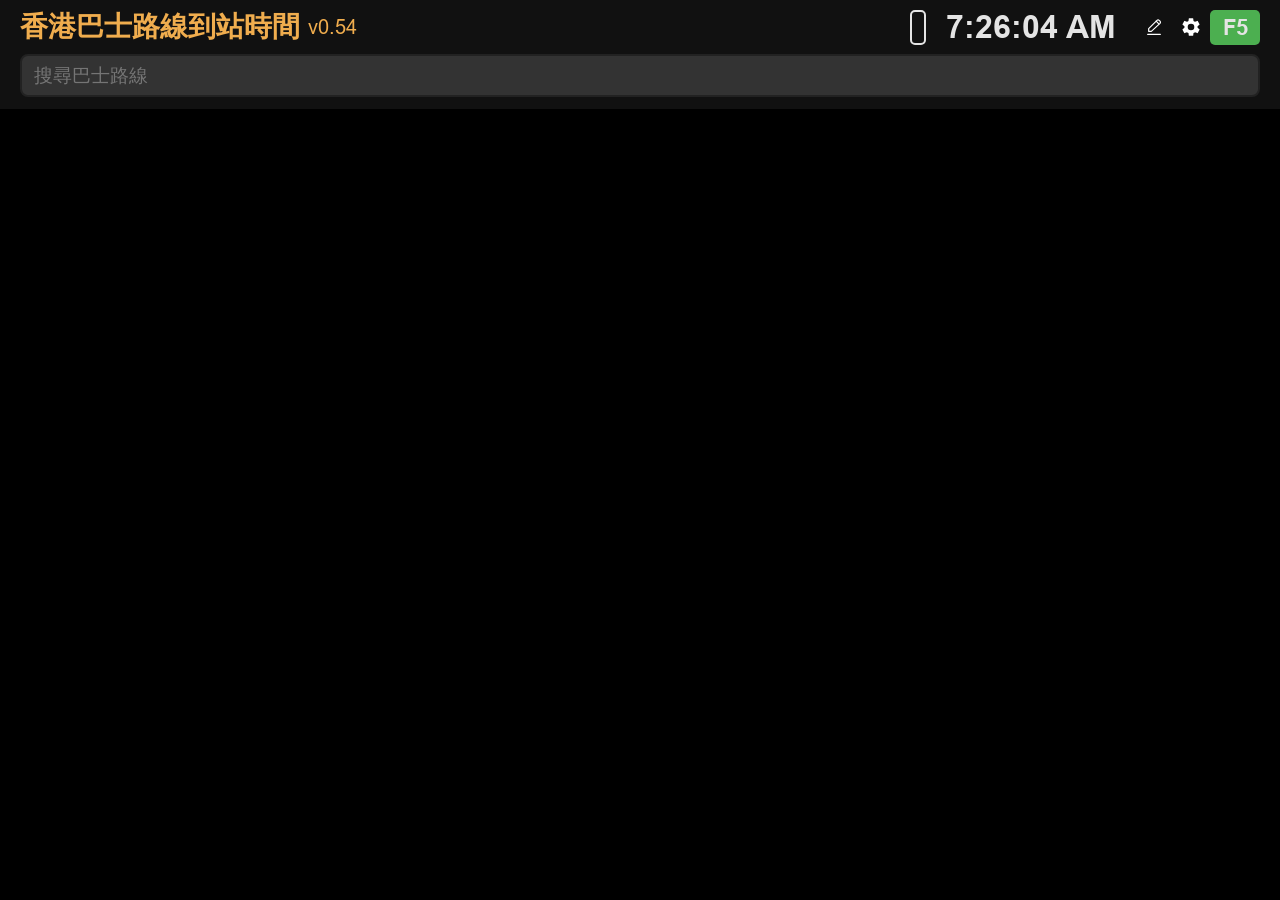
==== commit 644fffc2: "v0.54 Bus Stop Page for Configuration" ====
--- a/index.html
+++ b/index.html
@@ -10,6 +10,6 @@
 </head>
 <body>
     <div id="app-root"></div>
-    <script src="bootstrap.js" data-location="stp"></script>
+    <script src="bootstrap.js" data-location="index" data-customizable="true"></script>
 </body>
 </html>
--- a/style.css
+++ b/style.css
@@ -1,20 +1,95 @@
+@font-face {
+    font-family: 'Arial';
+    src: url('./font/arial.ttf') format('truetype');
+    font-style: normal;
+    font-weight: 400;
+    font-display: swap;
+}
+
+@font-face {
+    font-family: 'Arial';
+    src: url('./font/arialbd.ttf') format('truetype');
+    font-style: normal;
+    font-weight: 700;
+    font-display: swap;
+}
+
+@font-face {
+    font-family: 'Arial';
+    src: url('./font/ariali.ttf') format('truetype');
+    font-style: italic;
+    font-weight: 400;
+    font-display: swap;
+}
+
+@font-face {
+    font-family: 'Arial';
+    src: url('./font/arialbi.ttf') format('truetype');
+    font-style: italic;
+    font-weight: 700;
+    font-display: swap;
+}
+
+@font-face {
+    font-family: 'Arial';
+    src: url('./font/ariblk.ttf') format('truetype');
+    font-style: normal;
+    font-weight: 900;
+    font-display: swap;
+}
+
+@font-face {
+    font-family: 'Arial Narrow';
+    src: url('./font/ARIALN.TTF') format('truetype');
+    font-style: normal;
+    font-weight: 400;
+    font-display: swap;
+}
+
+@font-face {
+    font-family: 'Arial Narrow';
+    src: url('./font/ARIALNB.TTF') format('truetype');
+    font-style: normal;
+    font-weight: 700;
+    font-display: swap;
+}
+
+@font-face {
+    font-family: 'Arial Narrow';
+    src: url('./font/ARIALNI.TTF') format('truetype');
+    font-style: italic;
+    font-weight: 400;
+    font-display: swap;
+}
+
+@font-face {
+    font-family: 'Arial Narrow';
+    src: url('./font/ARIALNBI.TTF') format('truetype');
+    font-style: italic;
+    font-weight: 700;
+    font-display: swap;
+}
+
 :root {
     /* Colors */
     --color-background: #000;
+    --color-search-bar: #333;
+    --color-search-bar-border: #222;
     --color-accent: #4caf50;
     --color-accent-hover: #388e3c;
     --color-title: #f0ad4e;
     --color-surface: #111;
     --color-text: #e4e4e4;
-    --color-grey: #888899;
-    --color-dark-grey: #777788;
+    --color-grey: #ccc;
+    --color-dark-grey: #777;
     --color-stop-title: #7cb5ff;
     --color-stop-code: #aaa;
+    --color-rmk: #fff59f;
     --color-eta-remark: #aaa;
     --color-kmb: lightcoral;
     --color-ctb: #ffeb3b;
     --color-ctb-airport: #bf1e2e;
-    --color-route-9xx: #009e6c;
+    --color-route-cross-wht: #009e6c;
     --color-route-cross-harbour: #f00;
     --color-gmb: #90ee90;
     --color-green: #006000;
@@ -22,41 +97,42 @@
     --color-light-yellow: #e9be82;
     --color-yellow: #f0ad4e;
     --color-orange: #ff8c00;
-    --color-grey: #ccc;
 
     /* Header palette and scale aligned with the MTR ETA monitor. */
     
 
     /* Font sizes */
-    --font-title: 29px;
-    --font-clock: 36px;
-    --font-refresh: 22px;
+    --font-title: 6vw;
+    --font-clock: 7.6vw;
+    --font-refresh: 4.8vw;
     --font-body: inherit;
-    --font-button: 1.2em;
+    --font-button: 1em;
     --font-table: 1.2em;
     --font-toggle-label: 1.2em;
-    --font-stop-title: 1.5rem;
-    --font-route: 3rem;
-    --font-route-suffix: 2.2rem;
-    --font-destination: 1.6rem;
-    --font-stop-code: 1rem;
-    --font-stop-label: 1.3rem;
-    --font-destination-remark: 0.9rem;
-    --font-eta-time: 1.6rem;
-    --font-win-eta-time: 0.75rem;
-    --font-arriving: 0.9em;
-    --font-eta-exact: 1.1em;
+    --font-stop-title: 1.2rem;
+    --font-route: 2.2rem;
+    --font-destination: 1.1rem;
+    --font-stop-code: 0.75rem;
+    --font-stop-label: 0.9rem;
+    --font-destination-remark: 0.7rem;
+    --font-eta-time: 1.45rem;
+    --font-win-eta-time: 0.65rem;
+    --font-eta-exact: 1em;
     --font-eta-min: 0.6em;
     --font-eta-remark: 0.6em;
-    --font-eta-large: 1.1em;
-    --font-eta-small: 0.6em;
+    --font-eta-large: 1.1rem;
+    --font-eta-small: 0.5em;
     --font-eta-small-seconds: 0.8em;
     --font-time-exact: 1.2em;
-    --font-eta-tag-small: 0.6rem;
+    --font-eta-tag-small: 0.5rem;
     --font-time-seconds: 0.5em;
-    --font-route-route: 2.2rem;
-    --font-route-stop-name: 1.4rem;
-    --page-margin: 20px;
+    --font-route-stop-name: 1.2rem;
+
+    --eta-item-width: 70px;
+    --stop-eta-item-width: 72px;
+    --stop-eta-column-count: 2;
+    
+    --page-margin: 5px;
 }
 
 body {
@@ -84,6 +160,7 @@
 #header {
     display: flex;
     flex-direction: column;
+    flex-wrap: wrap;
     align-items: flex-start;
     gap: 8px;
     padding: 8px var(--page-margin);
@@ -107,9 +184,58 @@
     gap: 8px;
 }
 
+#day-countdown {
+    display: flex;
+    color: var(--color-text);
+    background-color: var(--color-surface);
+    border: 2px solid var(--color-text);
+    border-radius: 5px;
+    box-sizing: border-box;
+    align-items: center;
+    height: 35px;
+    padding: 4px 6px;
+    font-size: var(--font-refresh);
+    font-weight: bold;
+    line-height: 1;
+    white-space: nowrap;
+}
+
 #action-group {
     gap: 2px;
     margin-left: auto;
+}
+
+.stop-modify-button {
+    display: flex;
+    align-items: center;
+    justify-content: center;
+    width: 35px;
+    height: 35px;
+    margin: 0;
+    padding: 4px;
+    border: none;
+    border-radius: 0;
+    background: none;
+    color: #fff;
+    cursor: pointer;
+    font-size: var(--font-refresh);
+    transition: background-color 0.2s, border-color 0.2s, color 0.2s;
+}
+
+.stop-modify-button svg {
+    width: 1rem;
+    height: 1rem;
+}
+
+.stop-modify-button:hover,
+.stop-modify-button:focus-visible {
+    background: none;
+    color: #ccc;
+    outline: none;
+}
+
+.stop-modify-button:active {
+    transform: scale(0.95);
 }
 
 #btn-settings {
@@ -150,10 +276,6 @@
     transition: background-color 0.2s;
 }
 
-#btn-pwa-install.hidden {
-    display: none !important;
-}
-
 #btn-pwa-install:hover {
     background-color: #444;
 }
@@ -163,13 +285,17 @@
 }
 
 #btn-refresh {
+    display: flex;
+    align-items: center;
+    justify-content: center;
     background-color: var(--color-accent);
     color: var(--color-text);
     border: none;
-    padding: 4px 12px;
+    padding: 6px 15px;
     font-size: var(--font-refresh);
     font-weight: bold;
     height: 35px;
+    min-width: 50px;
     border-radius: 5px;
     cursor: pointer;
     transition: background-color 0.2s;
@@ -196,6 +322,123 @@
     font-size: var(--font-clock);
     font-weight: bold;
     font-variant-numeric: tabular-nums;
+}
+
+/* Bus-stop search shell follows the MTR monitor's dark selector styling. */
+#station-selector {
+    position: relative;
+    padding: 0 var(--page-margin) 12px;
+    background-color: var(--color-surface);
+}
+
+#search-wrapper {
+    position: relative;
+    display: flex;
+    align-items: center;
+}
+
+#station-search {
+    width: 100%;
+    padding: 8px 12px;
+    font: inherit;
+    font-size: clamp(16px, 4.3vw, 19px);
+    border: 2px solid var(--color-search-bar-border);
+    border-radius: 8px;
+    background-color: var(--color-search-bar);
+    color: var(--color-text);
+    outline: none;
+    transition: border-color 0.2s;
+}
+
+#station-search:focus {
+    border-color: var(--color-dark-grey);
+}
+
+#station-search::-webkit-search-cancel-button,
+.station-config-field input[type="search"]::-webkit-search-cancel-button {
+    width: 20px;
+    height: 20px;
+    cursor: pointer;
+    -webkit-appearance: none;
+    appearance: none;
+    background-color: var(--color-grey);
+    -webkit-mask: url("data:image/svg+xml,%3Csvg xmlns='http://www.w3.org/2000/svg' viewBox='0 0 16 16'%3E%3Cpath fill='%23000' d='M2.3 2.3c-.4-.4-.4-1 0-1.4s1-.4 1.4 0L8 5.6l4.3-4.3c.4-.4 1-.4 1.4 0s.4 1 0 1.4L9.4 7l4.3 4.3c.4.4.4 1 0 1.4s-1 .4-1.4 0L8 8.4l-4.3 4.3c-.4.4-1 .4-1.4 0s-.4-1 0-1.4L6.6 7 2.3 2.3z'/%3E%3C/svg%3E") center / contain no-repeat;
+    mask: url("data:image/svg+xml,%3Csvg xmlns='http://www.w3.org/2000/svg' viewBox='0 0 16 16'%3E%3Cpath fill='%23000' d='M2.3 2.3c-.4-.4-.4-1 0-1.4s1-.4 1.4 0L8 5.6l4.3-4.3c.4-.4 1-.4 1.4 0s.4 1 0 1.4L9.4 7l4.3 4.3c.4.4.4 1 0 1.4s-1 .4-1.4 0L8 8.4l-4.3 4.3c-.4.4-1 .4-1.4 0s-.4-1 0-1.4L6.6 7 2.3 2.3z'/%3E%3C/svg%3E") center / contain no-repeat;}
+
+#station-dropdown {
+    position: absolute;
+    top: 100%;
+    right: 0;
+    left: 0;
+    max-height: 50vh;
+    overflow-y: auto;
+    border: 1px solid var(--color-search-bar-border);
+    border-radius: 0 0 8px 8px;
+    background-color: #1e2235;
+    box-shadow: 0 4px 16px rgba(0, 0, 0, 0.35);
+    z-index: 200;
+}
+
+.route-search-result,
+.route-search-status {
+    display: flex;
+    align-items: center;
+    width: 100%;
+    min-height: 42px;
+    padding: 8px 12px;
+    border: 0;
+    border-bottom: 1px solid #2e3044;
+    background: transparent;
+    color: var(--color-text);
+    font: inherit;
+    text-align: left;
+}
+
+.route-search-result {
+    gap: 6px;
+    cursor: pointer;
+    font-family: 'Arial', sans-serif;
+    font-size: 1rem;
+    font-weight: bold;
+}
+
+.route-search-result:hover,
+.route-search-result:focus-visible {
+    background-color: #2d3155;
+    outline: none;
+}
+
+.route-search-result .route-company-badge {
+    flex: 0 0 10px;
+}
+
+.route-search-result .route-window-route {
+    flex: 0 0 auto;
+    font-family: inherit;
+    font-weight: inherit;
+}
+
+.route-search-result .route-window-route .route-suffix {
+    font-size: 0.75em;
+}
+
+.route-search-result .route-window-journey {
+    min-width: 0;
+    overflow: hidden;
+    font-family: inherit;
+    font-weight: inherit;
+    text-overflow: ellipsis;
+}
+
+.route-search-result .route-loop-badge {
+    margin-left: 2px;
+    padding: 1px 5px;
+    font-size: 0.7em;
+}
+
+.route-search-status {
+    color: var(--color-grey);
+    cursor: default;
 }
 
 /* MTR-style settings drawer; the bus monitor remains dark by default. */
@@ -272,74 +515,149 @@
     align-items: center;
     justify-content: space-between;
     gap: 12px;
-}
-
-.settings-item-label {
-    font-size: 0.95em;
-}
-
-.settings-theme-toggle {
+    padding: 10px 0;
+    border-bottom: 1px solid #555;
+}
+
+.settings-item-copy {
+    min-width: 0;
+}
+
+.settings-item-title {
+    color: var(--color-text-dark);
+    font-size: 1rem;
+}
+
+.settings-item-subtext {
+    display: block;
+    margin-top: 4px;
+    color: var(--color-grey);
+    font-size: 0.8rem;
+    white-space: nowrap;
+}
+
+.settings-item-button {
     display: inline-flex;
-    align-items: stretch;
-    gap: 2px;
-    padding: 2px;
-    background: #1b1b1b;
-    border: 1px solid #555;
-    border-radius: 5px;
-}
-
-.theme-choice {
-    border: none;
-    border-radius: 3px;
-    padding: 4px 8px;
+    align-items: center;
+    justify-content: center;
+    flex: 0 0 auto;
+    min-width: 50px;
+    padding: 5px 12px;
+    border: 1px solid var(--color-grey);
+    border-radius: 4px;
     background: transparent;
-    color: #bbb;
+    color: var(--color-text-dark);
     cursor: pointer;
-    font: inherit;
-}
-
-.theme-choice.active {
-    background: #4caf50;
-    color: #fff;
-}
-
-body.light-mode {
-    background-color: #f5f5f5;
-    color: #222;
-}
-
-body.light-mode #sticky-header-group {
-    background-color: #252525;
-}
-
-body.light-mode #settings-panel {
-    background: #f0f0f0;
-    color: #222;
-}
-
-body.light-mode .settings-header {
-    border-bottom-color: #ccc;
-}
-
-body.light-mode #settings-close {
-    color: #222;
-}
-
-body.light-mode .settings-theme-toggle {
-    background: #ddd;
-    border-color: #bbb;
-}
+}
+
+.settings-item-button:hover:not(:disabled) {
+    background: #444;
+}
+
+.settings-item-button:disabled {
+    cursor: wait;
+    opacity: 0.6;
+}
+
+.settings-item-button .stop-loader-spinner {
+    display: block;
+    width: 14px;
+    height: 14px;
+}
+
+.settings-switch {
+    position: relative;
+    display: inline-flex;
+    flex: 0 0 auto;
+    width: 44px;
+    height: 24px;
+    cursor: pointer;
+}
+
+.settings-switch input {
+    position: absolute;
+    width: 1px;
+    height: 1px;
+    opacity: 0;
+}
+
+.settings-switch-track {
+    width: 100%;
+    height: 100%;
+    border-radius: 12px;
+    background: #666;
+    transition: background-color 0.2s ease;
+}
+
+.settings-switch-track::after {
+    display: block;
+    width: 18px;
+    height: 18px;
+    margin: 3px;
+    border-radius: 50%;
+    background: #fff;
+    content: '';
+    transition: transform 0.2s ease;
+}
+
+.settings-switch input:checked + .settings-switch-track { background: var(--color-green); }
+.settings-switch input:checked + .settings-switch-track::after { transform: translateX(20px); }
+.settings-switch input:focus-visible + .settings-switch-track { outline: 2px solid #fff; outline-offset: 2px; }
 
 #monitor-content {
     padding: var(--page-margin);
 }
 
 .stop-section {
+    position: relative;
     margin-bottom: 30px;
     border: 1px solid #333;
     border-radius: 8px;
     padding: 10px;
     background-color: var(--color-surface);
+}
+
+.stop-refresh-indicator {
+    position: absolute;
+    top: 10px;
+    right: 10px;
+    display: flex;
+    align-items: center;
+    justify-content: center;
+    width: var(--font-stop-title);
+    height: var(--font-stop-title);
+    color: var(--color-accent);
+    pointer-events: none;
+}
+
+.stop-loader-spinner {
+    width: 60%;
+    height: 60%;
+    border: 2px solid rgba(255, 255, 255, 0.3);
+    border-top-color: #fff;
+    border-radius: 50%;
+    animation: stop-refresh-spin 0.8s linear infinite;
+}
+
+.route-window-refresh .stop-loader-spinner {
+    display: block;
+    width: 14px;
+    height: 14px;
+}
+
+#btn-refresh .stop-loader-spinner {
+    display: block;
+    width: 18px;
+    height: 18px;
+}
+
+.stop-refresh-tick {
+    width: 100%;
+    height: 100%;
+}
+
+@keyframes stop-refresh-spin {
+    to { transform: rotate(360deg); }
 }
 
 .stop-title {
@@ -381,12 +699,16 @@
     color: var(--color-ctb);
 }
 
-.route-no.ctb-airport {
+.route-no.route-ctb-airport {
     color: var(--color-ctb-airport);
 }
 
-.route-no.route-9xx {
-    color: var(--color-route-9xx);
+.route-no.route-cross-wht {
+    color: var(--color-route-cross-wht);
+}
+
+.route-no.route-lwb-airport {
+    color: var(--color-orange);
 }
 
 .route-no.gmb {
@@ -435,7 +757,7 @@
     font-weight: normal;
     vertical-align: middle;
     position: relative;
-    top: 1px;
+    top: 4px;
 }
 
 .dir-circle {
@@ -443,7 +765,6 @@
     width: 10px;
     height: 10px;
     border-radius: 50%;
-    margin-right: 4px;
     vertical-align: middle;
 }
 
@@ -468,7 +789,7 @@
     flex-direction: column;
     align-items: center;
     width: 84px;
-    padding: 3px;
+    padding: 2px;
     border-radius: 5px;
     box-sizing: border-box;
 }
@@ -494,7 +815,10 @@
 
 .eta-remark-tag-small {
     font-size: var(--font-eta-tag-small);
-    vertical-align: top;
+    font-weight: bold;
+    vertical-align: middle;
+    line-height: 1;
+    white-space: nowrap;
 }
     
 .time-text-b {
@@ -503,7 +827,7 @@
 }
 
 .arriving-text {
-    font-size: var(--font-arriving);
+    font-size: calc(var(--font-eta-time) * 0.8);
 }
 
 .bold {
@@ -516,6 +840,11 @@
 
 .eta-item.arriving .eta-exact {
     color: var(--color-background);
+}
+
+/* Stop-window ETA cards use the same type scale as monitor table cells. */
+.route-window-eta-item {
+    font-size: var(--font-table);
 }
 
 .eta-min {
@@ -546,12 +875,6 @@
 }
 
 .route-window {
-    /* Keep route ETA cards at the 700px monitor scale on large displays. */
-    --font-eta-time: 1.6rem;
-    --font-arriving: 0.9em;
-    --font-eta-large: 1.1em;
-    --font-eta-small: 0.6em;
-    --font-eta-tag-small: 0.6rem;
     display: flex;
     flex-direction: column;
     position: relative;
@@ -584,27 +907,41 @@
 }
 
 .route-window-title { font-size: 1.2rem; font-weight: bold; min-width: 0; }
-.route-window-route { color: var(--color-text); font-size: var(--font-route-route); }
-.route-window-route .route-suffix { font-size: calc(var(--font-route-route) * 0.75); }
+.route-window-route { color: var(--color-text); font-size: var(--font-route); }
+.route-window-route .route-suffix { font-size: 0.75em; }
 .route-company-badge {
-    height: calc(var(--font-route-route) * 0.9);
+    height: calc(var(--font-route) * 0.9);
     flex: 0 0 10px;
     margin-right: 4px;
 }
 .route-company-badge-kmb { background: #f00; }
 .route-company-badge-ctb { background: #ffd400; }
-.route-window-route.route-9xx,
+.route-window-route.route-cross-wht,
 .route-window-route.route-cross-harbour {
     display: inline-block;
     border-radius: 4px;
     padding: 2px 6px;
     color: #fff;
 }
-.route-window-route.route-9xx { background: var(--color-route-9xx); }
+.route-window-route.route-cross-wht { background: var(--color-route-cross-wht); }
 .route-window-route.route-cross-harbour { background: var(--color-route-cross-harbour); }
 .route-window-route.route-ctb-airport { color: var(--color-ctb-airport); }
-.route-window-route.route-lwb-airport { color: var(--color-orange); }
+.route-lwb-airport { color: var(--color-orange); }
 .route-window-journey { margin-left: 12px; color: var(--color-text); font-size: 1.4rem; white-space: nowrap; }
+.route-window-journey-group {
+    display: flex;
+    flex-direction: column;
+    min-width: 0;
+    margin-left: 12px;
+}
+.route-window .route-window-journey-group .route-window-journey { margin-left: 0; }
+.route-window-via-remark {
+    color: var(--color-eta-remark);
+    font-size: 0.8em;
+    font-weight: normal;
+    line-height: 1.2;
+    white-space: nowrap;
+}
 
 /* Circular route badge in the route window journey */
 .route-loop-badge {
@@ -637,22 +974,15 @@
     border-radius: 4px;
     background: #5cb85c;
     color: #fff;
-    font-size: 1rem;
+    font-size: 1.2rem;
 }
 
 .route-window-refresh:hover { background: #4cae4c; }
 
-/* Keep the stop-window refresh control from increasing the header height. */
-.stop-eta-window .route-window-actions {
-    position: absolute;
-    top: 16px;
-    right: 50px;
-}
-.stop-eta-window .route-window-refresh {
-    min-width: 42px;
-    height: 28px;
-    padding: 0 8px;
-    font-size: 0.9rem;
+#btn-refresh:disabled,
+.route-window-refresh:disabled {
+    cursor: wait;
+    opacity: 0.5;
 }
 
 .route-direction-button {
@@ -723,12 +1053,45 @@
     background: transparent;
     color: var(--color-text);
     cursor: pointer;
-    font: bold 0.8rem/1 "Courier New", monospace;
     vertical-align: middle;
     position: relative;
     top: -1px;
 }
 .route-stop-info-button:hover { background: var(--color-grey); }
+
+/* Use the same station-code button appearance in the main monitor and Route ETA window. */
+.route-window .route-stop-info-button,
+.eta-table .route-stop-info-button {
+    width: auto;
+    min-width: 2.2em;
+    height: 1.45em;
+    margin-left: 5px;
+    padding: 0 3px;
+    border-width: 2px;
+    background: transparent;
+    font: inherit;
+    color: inherit;
+    font-size: 0.85em;
+    line-height: 1;
+}
+.route-window .route-stop-info-button[data-company="KMB"],
+.eta-table .route-stop-info-button[data-company="KMB"] {
+    border-color: color-mix(in srgb, var(--color-kmb) 50%, transparent);
+}
+.route-window .route-stop-info-button[data-company="CTB"],
+.eta-table .route-stop-info-button[data-company="CTB"] {
+    border-color: color-mix(in srgb, var(--color-ctb) 50%, transparent);
+}
+.route-window .route-stop-info-button[data-company="KMB"]:hover,
+.eta-table .route-stop-info-button[data-company="KMB"]:hover {
+    color: var(--color-text);
+    border-color: var(--color-kmb);
+}
+.route-window .route-stop-info-button[data-company="CTB"]:hover,
+.eta-table .route-stop-info-button[data-company="CTB"]:hover {
+    color: var(--color-text);
+    border-color: var(--color-ctb);
+}
 .route-stop-times { display: table-cell; width: 252px; min-width: 252px; text-align: left; white-space: nowrap; }
 .route-stop-times .eta-item { display: inline-flex; width: 84px; vertical-align: middle; }
 .route-stop-times .eta-large,
@@ -749,7 +1112,7 @@
     display: flex;
     flex-direction: row;
     align-items: baseline;
-    gap: 8px;
+    gap: 4px;
     color: var(--color-text);
     font-size: var(--font-route-stop-name);
     font-weight: bold;
@@ -782,60 +1145,91 @@
 .stop-eta-table { width: 100%; border-collapse: collapse; table-layout: fixed; }
 .stop-eta-table tr + tr { border-top: 1px solid #292929; }
 .stop-eta-table td { padding: 4px 4px; vertical-align: middle; }
-.stop-eta-route { width: 80px; font-size: var(--font-route-route); font-weight: bold; }
-.stop-eta-route .route-suffix { font-size: calc(var(--font-route-route) * 0.75); }
-.stop-eta-times { width: 240px; max-width: 240px; text-align: left; white-space: nowrap; overflow: hidden; }
-.stop-eta-destination { overflow: hidden; color: var(--color-text); font-size: var(--font-route-stop-name); font-weight: bold; text-overflow: ellipsis; white-space: nowrap; }
+.stop-eta-table td.route-no { width: 18%; }
+.stop-eta-route { width: 15%; font-size: var(--font-route); font-weight: bold; }
+.stop-eta-route .route-suffix { font-size: 0.75em; }
+.stop-eta-times { 
+    width: calc(var(--stop-eta-item-width) * var(--stop-eta-column-count)); 
+    max-width: calc(var(--stop-eta-item-width) * var(--stop-eta-column-count) + 10px); 
+    text-align: left; 
+    white-space: nowrap; 
+    overflow: hidden; 
+}
+
+.stop-eta-destination { 
+    overflow: hidden; 
+    color: var(--color-text); 
+    font-size: var(--font-route-stop-name); 
+    font-weight: bold; 
+}
+
+.stop-eta-destination-content { 
+    display: flex; 
+    align-items: center; 
+    min-width: 0; 
+    gap: 6px; 
+
+}
+.stop-eta-destination-name { 
+    overflow: hidden; 
+    text-overflow: ellipsis; 
+    white-space: nowrap; 
+
+}
+.stop-eta-variation {
+    display: inline-grid;
+    flex: 0 0 auto;
+    place-items: center;
+    width: 1.35em;
+    height: 1.35em;
+    border: 1px solid #fff;
+    border-radius: 50%;
+    box-sizing: border-box;
+    padding: 0;
+    cursor: pointer;
+    font-family: inherit;
+    font-weight: bold;
+    font-size: 0.75em;
+    line-height: 1;
+}
+.stop-eta-variation.normal { background: #fff; color: #000; }
+.stop-eta-variation.variation { background: #000; color: #fff; }
 .stop-eta-times .eta-item {
     display: inline-flex;
-    flex: 0 0 72px;
-    width: 72px;
-    min-width: 56px;
+    flex: 0 0 var(--stop-eta-item-width);
+    width: var(--stop-eta-item-width);
+    min-width: var(--stop-eta-item-width);
     vertical-align: middle;
     box-sizing: border-box;
     padding: 2px 4px;
 }
-.stop-eta-table td.stop-eta-route { min-width: 80px; }
-.stop-eta-table td.stop-eta-destination { width: calc(100% - 92px - 220px); }
-.stop-eta-table td.stop-eta-times { width: 220px; }
-
-/* stronger selector to override table layout constraints when shown inside the route window */
-.route-window .stop-eta-times {
-    width: 270px !important;
-    min-width: 140px !important;
-}
-.route-window .stop-eta-table.stop-eta-columns-1 .stop-eta-times {
-    width: 80px !important;
-    min-width: 80px !important;
-}
-.route-window .stop-eta-table.stop-eta-columns-2 .stop-eta-times {
-    width: 160px !important;
-    min-width: 160px !important;
-}
-.route-window .stop-eta-times .eta-item {
-    width: 80px !important;
-}
+.stop-eta-table td.stop-eta-destination { width: auto; }
 .stop-eta-times .eta-large,
 .stop-eta-times .eta-small { white-space: nowrap; }
 .stop-eta-times .eta-remark-tag { font-size: var(--font-win-eta-time); }
 
 .dest-remark {
-    color: var(--color-kmb);
+    color: var(--color-rmk);
     font-size: var(--font-destination-remark);
-    margin-left: 10px;
+    margin-left: 5px;
     vertical-align: middle;
+    position: relative;
+    top: 1px;
 }
 
 .dest-remark-marquee {
     display: inline-block;
-    max-width: 150px;
+    min-width: 0;
+    max-width: 100%;
     overflow: hidden;
     white-space: nowrap;
-    vertical-align: middle;
 }
 
 .dest-remark-marquee .marquee-inner {
     display: inline-block;
+}
+
+.dest-remark-marquee.is-overflowing .marquee-inner {
     animation: marquee-scroll 6s linear infinite;
     padding-left: 100%;
 }
@@ -861,15 +1255,30 @@
     color: #333;
 }
 
-.dest-sub-info {
-    display: block; 
+.long-route-text { font-family: 'Arial Narrow', 'Arial', sans-serif; }
+
+.stop-info {
+    display: inline-block;
+    min-height: var(--font-destination);
+    vertical-align: middle;
+}
+
+.eta-table td.dest .dest-sub-info {
+    display: flex;
+    align-items: center;
+    min-height: 1.4rem;
+    min-width: 0;
+    max-width: 100%;
     margin-top: -5px; 
     margin-left: -8px; 
-}
-
-.stop-info {
+    overflow: hidden;
+}
+
+.eta-table td.dest .dest-remark-marquee {
     display: inline-block;
-    vertical-align: middle;
+    flex: 1 1 0;
+    width: 0;
+    max-width: none;
 }
 
 /* Two-column layout infrastructure */
@@ -897,6 +1306,10 @@
     margin-right: 10px;
 }
 
+.dest-text .stop-label {
+    transform: translateY(-2px);
+}
+
 .loading {
     text-align: center;
     color: var(--color-dark-grey);
@@ -991,7 +1404,6 @@
     border-radius: 50%;
 }
 
-/* Mode B Styles */
 .eta-large {
     font-size: var(--font-eta-large);
     font-weight: bold;
@@ -1012,162 +1424,333 @@
     gap: 20px;
 }
 
-@media (max-width: 460px) {
+.eta-item-last { display: none; }
+.stop-eta-window .stop-eta-times .eta-item:nth-child(n + 3) { display: none; }
+.stop-eta-window td.stop-eta-destination { width: auto; }
+.route-window-title {
+    width: 100%;
+    gap: 6px;
+    font-size: 1rem;
+}
+
+.route-window-actions {
+    margin-top: 6px;
+    gap: 6px;
+}
+
+.route-window-close {
+    top: 8px;
+    right: 8px;
+}
+
+.eta-table .eta-item {
+    width: var(--eta-item-width);
+}
+
+.dest-text {
+    display: block;
+}
+
+.dest-text .stop-label {
+    position: absolute;
+    top: 0;
+    right: 10px;
+    margin-right: 0;
+}
+
+.route-window-overlay {
+    align-items: flex-start;
+    padding: 40px 2px;
+}
+
+.route-window {
+    width: 100%;
+    max-height: 80vh;
+    border-radius: 10px;
+}
+
+.route-window-header {
+    align-items: flex-start;
+    flex-wrap: wrap;
+    padding: 8px 52px 8px 8px;
+}
+
+.route-window-route {
+    font-size: 1.6rem;
+}
+
+.route-window-journey {
+    margin-left: 6px;
+    font-size: 1.05rem;
+    overflow: hidden;
+    text-overflow: ellipsis;
+}
+
+.route-window-journey-group {
+    margin-left: 6px;
+}
+
+.route-window-refresh {
+    min-width: 42px;
+}
+
+.route-window-content {
+    padding: 4px;
+}
+
+.route-window-content .stop-eta-table td {
+    padding: 1px 4px;
+    vertical-align: middle;
+}
+
+.route-stop-table td {
+    padding: 4px 2px;
+}
+
+.route-stop-times {
+    width: 210px;
+    min-width: 200px;
+}
+
+.route-stop-times .eta-item {
+    width: var(--eta-item-width);
+    padding: 2px;
+}
+
+.route-stop-no-eta {
+    width: 65px;
+}
+
+.route-window .stop-eta-route {
+    width: 15%;
+    min-width: 90px !important;
+    font-size: var(--font-route);
+}
+
+.route-window .stop-eta-route .route-suffix {
+    font-size: 0.75em;
+}
+
+.route-window .stop-eta-destination {
+    font-size: var(--font-destination);
+}
+
+.rmk {
+    font-weight: normal;
+}
+
+.stop-section {
+    margin-top: 10px;
+    margin-bottom: 10px;
+    padding: 5px;
+}
+
+.eta-table th,
+.eta-table td {
+    padding: 1px;
+}
+
+td.route-no,
+th.route-no {
+    padding-right: 8px;
+}
+
+.stop-title {
+    padding-left: 5px;
+}
+
+.eta-large,
+.eta-small {
+    white-space: nowrap;
+}
+
+@media (min-width: 460px) {
     :root {
-        --font-title: 6vw;
-        --font-clock: 7.6vw;
-        --font-refresh: 4.8vw;
-        --font-button: 1em;
+        --font-title: 28px;
+        --font-clock: 32px;
+        --font-refresh: 22px;
+        --font-button: 1.2em;
+        --stop-eta-column-count: 3;
+    }
+
+    .eta-item-last { display: flex; }
+    .stop-eta-window .stop-eta-times .eta-item:nth-child(n + 3) { display: inline-flex; }
+    .stop-eta-table td.route-no { width: 15%; }
+}
+
+@media (min-width: 600px) {
+    :root {
+        --font-route: 2.5rem;
+        --font-destination: 1.3rem;
+        --font-stop-code: 0.9rem;
+        --font-eta-time: 1.6rem;
+        --font-win-eta-time: 0.75rem;
+        --font-route-stop-name: 1.4rem;
     }
 
     #btn-refresh {
-        top: 60px;
-    }
-    .eta-item-last { display: none; }
-    .stop-eta-window .stop-eta-times .eta-item:nth-child(n + 3) {
-        display: none;
-    }
-    .stop-eta-window td.stop-eta-destination {
-        width: 60%;
-    }
-    .stop-eta-window .stop-eta-times {
-        text-align: right;
-    }
-
-    .route-window-title { width: 100%; }
-    .route-window-actions { margin-top: 6px; }
-    .route-window-close { top: 8px; right: 8px; }
-    .stop-eta-window .route-window-actions { top: 8px; right: 48px; }
-}
-
-
-@media (max-width: 600px) {
+        padding: 4px 12px;
+    }
+
+    .eta-item,
+    .eta-table .eta-item {
+        width: 80px;
+    }
+
+    .dest-text {
+        display: inline;
+    }
+
+    .dest-text .stop-label {
+        position: static;
+        top: auto;
+        right: auto;
+        margin-right: 10px;
+    }
+
+    .route-window-overlay {
+        padding: 20px;
+    }
+
+    .route-window {
+        width: min(700px, 100%);
+        max-height: min(86vh, 900px);
+        border-radius: 18px;
+    }
+
+    .route-window-header {
+        align-items: center;
+        flex-wrap: nowrap;
+        padding: 14px 58px 14px 18px;
+    }
+
+    .route-window-title {
+        width: auto;
+        gap: 4px;
+        font-size: 1.2rem;
+    }
+
+    .route-window-actions {
+        margin-top: 0;
+        gap: 4px;
+    }
+
+    .route-window-close {
+        top: 12px;
+        right: 12px;
+    }
+
+    .route-window-route,
+    .route-search-result .route-window-route,
+    .route-window .route-window-route
+    {
+        font-size: 2rem;
+    }
+
+    .route-search-result .route-company-badge,
+    .route-window .route-company-badge {
+        height: 1.8rem;
+    }
+
+    .route-window-journey {
+        margin-left: 12px;
+        font-size: 1.4rem;
+        overflow: visible;
+        text-overflow: clip;
+    }
+
+    .route-window-journey-group {
+        margin-left: 12px;
+    }
+
+    .route-window-refresh {
+        min-width: 54px;
+    }
+
+    .route-window-content {
+        padding: 10px;
+    }
+
+    .route-window-content .stop-eta-table td {
+        padding: 4px;
+    }
+
+    .route-stop-table td {
+        padding: 6px 4px;
+    }
+
+    .route-stop-times {
+        width: 252px;
+        min-width: 252px;
+    }
+
+    .route-stop-times .eta-item {
+        width: 84px;
+    }
+
+    .route-stop-no-eta {
+        width: 84px;
+    }
+
+    .route-window .stop-eta-route {
+        min-width: 0 !important;
+        font-size: 2.2rem;
+    }
+
+}
+
+@media (min-width: 700px) {
     :root {
-        --font-eta-time: 1.1em;
-        --font-win-eta-time: 0.65rem;
-        --font-arriving: 0.9em;
-        --font-eta-tag-small: 0.5rem;
-        --font-stop-code: 0.75rem;
-        --font-route-stop-name: 1.2rem;
-    }
-    #btn-refresh {
-        padding: 6px 15px;
-        font-size: var(--font-refresh);
-    }
-    .eta-item { width: 80px; }
-    .long-route-text { font-family: "Arial Narrow", "Roboto Condensed", sans-serif; }
-
-    .dest-text {
-        display: block;
-    }
+        --font-stop-label: 1.3rem;
+        --font-stop-title: 1.5rem;
+        --font-route: 3rem;
+        --font-destination: 1.6rem;
+        --font-destination-remark: 0.9rem;
+        --font-stop-code: 1rem;
+        --font-eta-tag-small: 0.6rem;
+        --font-eta-time: 1.7rem;
+        --font-eta-large: 1.1rem;
+        --font-eta-small: 0.6em;
+        --font-eta-exact: 1.1em;
+        --page-margin: 20px;
+
+        --stop-eta-item-width: 80px;
+    }
+
+    .stop-section { margin-top: 0; margin-bottom: 30px; padding: 10px; }
+    .eta-table th, .eta-table td { padding: 5px 10px; }
+    td.route-no, th.route-no { padding-right: 10px; }
+    .stop-title { padding-left: 0; }
+    .eta-item, .eta-table .eta-item { width: 84px; padding: 2px; }
+
     .dest-text .stop-label {
-        position: absolute;
-        top: 0;
-        right: 10px;
-        margin-right: 0;
-    }
-
-    .route-window-overlay { 
-        align-items: flex-start;
-        padding: 40px 2px;
-    }
-    .route-window {
-        --font-eta-time: 1.1em;
-        --font-arriving: 0.9em;
-        --font-eta-tag-small: 0.5rem;
-        width: 100%;
-        max-height: 80vh;
-        border-radius: 10px;
-    }
-    .route-window-header {
-        align-items: flex-start;
-        flex-wrap: wrap;
-        padding: 8px 52px 8px 8px;
-    }
-    .route-window-title { width: 100%; }
-    .route-window-actions { margin-top: 6px;  gap: 6px; }
-    .route-window-close { top: 8px; right: 8px; }
-    .route-window-title { gap: 6px; font-size: 1rem; }
-    .route-window-route { font-size: 1.6rem; }
-    .route-window-journey { margin-left: 6px; font-size: 1.05rem; overflow: hidden; text-overflow: ellipsis; }
-    .route-window-refresh { min-width: 42px; }
-    .route-window-content { padding: 4px; }
-    .route-window-content .stop-eta-table td { padding: 1px 4px; vertical-align: middle; }
-    .route-stop-table td { padding: 4px 2px; }
-    .route-stop-times { width: 200px; min-width: 200px; }
-    .route-stop-times .eta-item { width: 65px; padding: 2px; }
-    .route-stop-no-eta { width: 65px; }
-
-    .dest-sub-info {
-        margin-top: -6px; 
-    }
-
-    /* stop-eta specific adjustments on small screens */
-    .route-window .stop-eta-route { width: 55px; font-size: var(--font-route); }
-    .route-window .stop-eta-route .route-suffix { font-size: calc(var(--font-route) * 0.75); }
-    .route-window .stop-eta-destination { font-size: var(--font-destination); }
-    .route-window .stop-eta-times {
-        width: 210px !important;
-        min-width: 210px !important;
-    }
-    .route-window .stop-eta-table.stop-eta-columns-1 .stop-eta-times {
-        width: 70px !important;
-        min-width: 70px !important;
-    }
-    .route-window .stop-eta-table.stop-eta-columns-2 .stop-eta-times {
-        width: 140px !important;
-        min-width: 140px !important;
-    }
-    .route-window .stop-eta-times .eta-item {
-        width: 70px !important;
-        min-width: 70px;
+        transform: translateY(0px);
+    }
+
+    /* Keep route and stop pop-up ETA cards at their monitor-scale typography. */
+    .route-window-eta-item {
+        --font-eta-time: 1.6rem;
+        --font-eta-large: 1.1em;
+        --font-eta-small: 0.6em;
+        --font-eta-tag-small: 0.6rem;
+        --font-destination: 1.4rem;
+    }
+}
+
+@media (min-width: 800px) {
+    .stop-eta-window .stop-eta-route-code {
+        font-size: 3rem;
+    }
+
+    .stop-eta-window .stop-eta-route-code .route-suffix {
+        font-size: calc(3rem * 0.75);
+    }
+    
+    .eta-item {
+        width: 84px;
         padding: 2px;
     }
-}
-
-@media (max-width: 700px) {
-    :root {
-        --font-stop-label: 0.9rem;
-        --font-stop-title: 1.2rem;
-        --font-route: 2rem;
-        --font-route-suffix: 1.5rem;
-        --font-destination: 1.1rem;
-        --font-destination-remark: 0.7rem;
-        --font-eta-tag-small: 0.5rem;
-        --font-eta-large: 1em;
-        --font-eta-small: 0.5em;
-        --font-eta-exact: 1em;
-        --page-margin: 5px;
-    }
-
-    .rmk {
-        font-weight: normal;
-    }
-
-    .stop-section {
-        margin-top: 10px;
-        margin-bottom: 10px;
-        padding: 5px;
-    }
-
-    .eta-table th, .eta-table td {
-        padding-top: 1px;
-        padding-bottom: 1px;
-        padding-left: 1px;
-        padding-right: 1px;
-    }
-
-    td.route-no, th.route-no { padding-right: 8px; }
-
-    .stop-title { padding-left: 5px; }
-    
-    .eta-item { width: 68px; }
-
-    /* Mode B Mobile Styles */
-    .eta-large, .eta-small { white-space: nowrap; }
-}
-
-@media (min-width: 700px) {
+
     #header {
         flex-direction: row;
         align-items: center;
@@ -1186,13 +1769,56 @@
     }
 }
 
-@media (min-width: 1240px) {
+@media (min-width: 1300px) {
+    #sticky-header-group {
+        display: grid;
+        grid-template-columns: auto minmax(450px, 1fr) auto auto auto;
+        align-items: center;
+        gap: 8px;
+        padding: 8px var(--page-margin);
+    }
+
+    #header {
+        display: contents;
+    }
+
+    #header-left {
+        grid-column: 1;
+        grid-row: 1;
+    }
+
+    #station-selector {
+        grid-column: 2;
+        grid-row: 1;
+        width: 100%;
+        padding: 0;
+    }
+
+    #header-right {
+        display: contents;
+    }
+
+    #day-countdown {
+        grid-column: 3;
+        grid-row: 1;
+    }
+
+    #clock {
+        grid-column: 4;
+        grid-row: 1;
+    }
+
+    #action-group {
+        grid-column: 5;
+        grid-row: 1;
+        justify-self: end;
+    }
+
     :root {
+        --font-title: 2rem;
         --font-route: 3.3rem;
-        --font-route-suffix: 2.5rem;
         --font-eta-tag-small: 0.6rem;
-        --font-eta-time: 1.4em;
-        --font-arriving: 0.8em;
+        --font-eta-time: 2rem;
         --font-destination: 1.6rem;
     }
 
@@ -1211,40 +1837,29 @@
         order: 0 !important;
     }
 
-    .long-route-text { font-family: "Arial Narrow", "Roboto Condensed", sans-serif; }
     td.route-no, th.route-no { padding-right: 2px; }
-    
-    .eta-item {
-        width: 84px;
-        padding: 2px;
-    }
-
 }
 
 /* TV Mode / Large Screen Optimization */
 @media (min-width: 1600px) {
     :root {
         --font-body: 20px;
-        --color-stop-code: #ccc;
-        --font-title: 2.5rem;
         --font-stop-title: 2rem;
         --font-route: 5rem;
-        --font-route-suffix: 3.6rem;
-        --font-destination: 2.2rem;
-        --font-stop-code: 1.4rem;
+        --font-destination: 2rem;
+        --font-stop-code: 1.2rem;
         --font-destination-remark: 1.2rem;
         --font-stop-label: 1.5rem;
-        --font-eta-time: 1.2em;
-        --font-arriving: 0.8em;
+        --font-eta-time: 2.9rem;
         --font-eta-exact: 1.5em;
         --font-eta-min: 1rem;
-        --font-eta-large: 2.3rem;
+        --font-eta-large: 2.6rem;
         --font-eta-small: 1rem;
         --font-eta-small-seconds: 0.8em;
         --font-eta-tag-small: 0.8rem;
         --font-time-seconds: 0.6em;
         --font-time-exact: 1.2em;
-        --page-margin: 30px;
+        --page-margin: 10px;
     }
 
     body { max-width: 100%; }
@@ -1259,7 +1874,6 @@
     .stop-info {
         padding-top: 0px;
         padding-bottom: 0px;
-
     }
     
     .eta-table td {
@@ -1270,9 +1884,6 @@
     }
     
     td.route-no, th.route-no { padding-right: 12px; }
-
-    /* Route Number */
-    .long-route-text { font-family: "Arial Narrow", "Roboto Condensed", sans-serif; }
 
     /* Destination & Stop Code Layout */
     .dest {
@@ -1289,21 +1900,19 @@
         vertical-align: middle;
     }
 
-    .dest-sub-info {
+    .eta-table td.dest .dest-sub-info {
         display: block;
-        margin-left: 0;
-        margin-top: 0; 
+        margin-left: -8px !important;
     }
 
     .dir-circle {
         width: 15px;
         height: 15px;
-        margin-right: 6px;
     }
 
     /* ETA Items */
-    .eta-item {
-        width: 120px;
+    .eta-table .eta-item {
+        width: 110px;
         padding: 2px;
     }
     
@@ -1311,18 +1920,928 @@
         border: 4px solid var(--color-kmb);
     }
     
+    .eta-item.route-window-eta-item.eta-border-kmb {
+        border: 2px solid var(--color-kmb);
+    }
+    
     .eta-item.eta-border-ctb {
         border: 4px solid var(--color-ctb);
     }
+    
+    .eta-item.route-window-eta-item.eta-border-ctb {
+        border: 2px solid var(--color-ctb);
+    }
 
     .route-stop-code { 
         font-size: 1rem; 
     }
 
+    /* Prevent the stop ETA pop-up destination from inheriting TV-scale text. */
+    .route-window .stop-eta-destination {
+        font-size: 1.4rem;
+    }
+
     .time-text { font-size: var(--font-time-exact); }
+}
+
+
+/* TV Mode / Large Screen Optimization */
+@media (min-width: 1800px) {
+    :root {
+        --font-destination: 2.3rem;
+        --font-stop-code: 1.4rem;
+    }
+
+    /* ETA Items */
+    .eta-table .eta-item {
+        width: 120px;
+        padding: 2px;
+    }
 }
 
 /* Testing Borders */
  table, th, td {
-    border: 0px solid white;
-} 
+    border: 0px solid gray;
+}
+
+body.station-config-open {
+    overflow: hidden;
+}
+
+.station-config-overlay {
+    position: fixed;
+    z-index: 10020;
+    inset: 0;
+    display: grid;
+    grid-template-columns: minmax(0, 1fr);
+    place-items: center;
+    padding: 0;
+    box-sizing: border-box;
+    opacity: 0;
+    transition: opacity 0.18s ease;
+}
+
+.station-config-overlay.is-open {
+    opacity: 1;
+}
+
+.station-config-window {
+    /*position: relative;
+    display: flex;
+    flex-direction: column;
+    overflow: hidden;
+    color: var(--color-text);
+    font-size: 16px;*/
+    width: 100%;
+    min-width: 0;
+    max-width: none;
+    box-sizing: border-box;
+}
+
+.station-config-header {
+    position: relative;
+    display: flex;
+    align-items: flex-start;
+    justify-content: space-between;
+    flex-direction: column;
+    gap: 10px;
+    flex: 0 0 auto;
+    padding: 14px;
+}
+
+.station-config-header h2,
+.station-import-confirm-card h3 {
+    margin: 0;
+    color: #fff;
+}
+
+.station-config-header h2 {
+    font-size: 1.45rem;
+}
+
+.station-config-header p,
+.station-config-title-field p,
+.station-import-confirm-card p {
+    margin: 6px 0 0;
+    color: var(--color-grey);
+    font-size: 0.85rem;
+    line-height: 1.45;
+}
+
+.station-config-header b,
+.station-config-field b {
+    color: #ff8e8e;
+}
+
+.station-config-header-actions,
+.station-config-footer-actions,
+.station-import-confirm-actions {
+    display: flex;
+    align-items: center;
+    flex: 0 0 auto;
+    gap: 8px;
+}
+
+.station-config-header-actions {
+    width: 100%;
+    padding-right: 38px;
+    box-sizing: border-box;
+    flex-wrap: wrap;
+}
+
+.station-config-secondary-button,
+.station-config-reset,
+.station-config-save,
+.station-config-clear,
+.station-config-cancel,
+.station-config-close,
+.station-config-remove-button,
+.station-config-remove-group,
+.station-config-add-stop,
+.station-config-add-group,
+.station-config-text-button,
+.station-search-result {
+    font: inherit;
+}
+
+.station-config-secondary-button,
+.station-config-reset,
+.station-config-save,
+.station-config-clear,
+.station-config-cancel,
+.station-config-add-stop,
+.station-config-add-group {
+    min-height: 34px;
+    border-radius: 5px;
+    padding: 6px 11px;
+    cursor: pointer;
+}
+
+.station-config-secondary-button {
+    border: 1px solid #aaa;
+    background: #333;
+    color: #fff;
+}
+
+.station-config-secondary-button:hover,
+.station-config-secondary-button:focus-visible {
+    border-color: #fff;
+    background: #444;
+    outline: none;
+}
+
+.station-config-close {
+    position: absolute;
+    top: 12px;
+    right: 12px;
+    width: 34px;
+    min-width: 34px;
+    height: 34px;
+    border: 0;
+    border-radius: 50%;
+    background: transparent;
+    color: #fff;
+    cursor: pointer;
+    font-size: 1.8rem;
+    line-height: 1;
+}
+
+.station-config-close:hover,
+.station-config-close:focus-visible {
+    background: #444;
+    outline: none;
+}
+
+.station-config-file-input {
+    display: none;
+}
+
+.station-config-body {
+    min-height: 0;
+    flex: 1 1 auto;
+    overflow-y: auto;
+    overscroll-behavior: contain;
+    padding: 14px;
+}
+
+.station-config-title-field {
+    margin-bottom: 18px;
+    padding: 14px;
+    border: 1px solid #505050;
+    border-radius: 8px;
+    background: #151515;
+}
+
+.station-config-title-field p code {
+    color: #fff59f;
+}
+
+.station-config-field {
+    display: flex;
+    flex-direction: column;
+    gap: 6px;
+    min-width: 0;
+    color: #f2f2f2;
+    font-size: 0.9rem;
+    font-weight: bold;
+}
+
+.station-config-field small {
+    color: var(--color-grey);
+    font-size: 0.78rem;
+    font-weight: normal;
+}
+
+.station-config-field input {
+    width: 100%;
+    min-height: 38px;
+    box-sizing: border-box;
+    border: 1px solid #777;
+    border-radius: 5px;
+    padding: 7px 9px;
+    background: #0d0d0d;
+    color: #fff;
+    font: inherit;
+    font-weight: normal;
+}
+
+.station-config-field input:focus {
+    border-color: var(--color-stop-title);
+    outline: 2px solid rgb(124 181 255 / 28%);
+    outline-offset: 1px;
+}
+
+.station-config-groups {
+    display: flex;
+    flex-direction: column;
+    gap: 16px;
+}
+
+.station-config-group {
+    border: 1px solid #575757;
+    border-radius: 9px;
+    padding: 14px;
+    background: #252525;
+}
+
+.station-config-group-header,
+.station-config-stop-heading,
+.station-selected-stop {
+    display: flex;
+    align-items: center;
+    justify-content: space-between;
+    gap: 10px;
+}
+
+.station-config-group-header {
+    margin-bottom: 12px;
+    color: #fff59f;
+    font-size: 1rem;
+    font-weight: bold;
+}
+
+.station-config-group-title-field {
+    display: flex;
+    min-width: 0;
+    flex: 1 1 auto;
+    align-items: center;
+    gap: 8px;
+    color: #fff59f;
+    font: inherit;
+}
+
+.station-config-group-title-field > span {
+    flex: 0 0 auto;
+    white-space: nowrap;
+}
+
+.station-config-group-title-field input {
+    width: 100%;
+    min-width: 0;
+    min-height: 34px;
+    box-sizing: border-box;
+    border: 1px solid #777;
+    border-radius: 5px;
+    padding: 6px 9px;
+    background: #0d0d0d;
+    color: #fff;
+    font: inherit;
+    font-size: 0.95rem;
+    font-weight: normal;
+}
+
+.station-config-group-title-field input:focus {
+    border-color: var(--color-stop-title);
+    outline: 2px solid rgb(124 181 255 / 28%);
+    outline-offset: 1px;
+}
+
+.station-config-remove-group,
+.station-config-text-button {
+    border: 0;
+    background: transparent;
+    color: #ff9b9b;
+    cursor: pointer;
+    font-size: 0.82rem;
+}
+
+.station-config-remove-group:hover,
+.station-config-remove-group:focus-visible,
+.station-config-text-button:hover,
+.station-config-text-button:focus-visible {
+    color: #fff;
+    text-decoration: underline;
+    outline: none;
+}
+
+.station-config-remove-group-button {
+    position: static;
+    top: auto;
+    right: auto;
+    display: grid;
+    width: 34px;
+    min-width: 34px;
+    height: 34px;
+    flex: 0 0 auto;
+    place-items: center;
+    padding: 0;
+    border: 0;
+    border-radius: 50%;
+    background: transparent;
+    color: #ff9b9b;
+    font-size: 1.8rem;
+    line-height: 1;
+}
+
+.station-config-remove-group-button:hover,
+.station-config-remove-group-button:focus-visible {
+    border-radius: 4px;
+    background: #3a1f1f;
+    text-decoration: none;
+}
+
+.station-config-group-name {
+    margin-bottom: 14px;
+}
+
+.station-config-stop-list {
+    display: flex;
+    flex-direction: row;
+    align-items: stretch;
+    flex-wrap: nowrap;
+    gap: 12px;
+    min-width: 0;
+    overflow-x: auto;
+    overflow-y: hidden;
+    padding: 2px 2px 10px;
+    overscroll-behavior-inline: contain;
+    scrollbar-width: thin;
+}
+
+.station-config-stop {
+    flex: 0 0 min(340px, calc(100% - 24px));
+    min-width: 0;
+    box-sizing: border-box;
+    padding: 12px;
+    border: 1px solid #494949;
+    border-radius: 7px;
+    background: #171717;
+}
+
+.station-config-stop-heading {
+    margin-bottom: 10px;
+    color: #ddd;
+    font-size: 0.88rem;
+}
+
+.station-config-remove-button {
+    display: grid;
+    width: 27px;
+    height: 27px;
+    place-items: center;
+    border: 1px solid #d27676;
+    border-radius: 4px;
+    padding: 0;
+    background: #2b1717;
+    color: #ffb3b3;
+    cursor: pointer;
+    font-size: 1.15rem;
+    line-height: 1;
+}
+
+.station-config-remove-button:hover,
+.station-config-remove-button:focus-visible {
+    background: #572626;
+    color: #fff;
+    outline: 2px solid rgb(255 159 159 / 35%);
+    outline-offset: 1px;
+}
+
+.station-config-search-field {
+    position: relative;
+}
+
+.station-search-control {
+    position: relative;
+    min-width: 0;
+}
+
+.station-stop-search-results {
+    position: fixed;
+    z-index: 10050;
+    display: none;
+    min-width: 220px;
+    max-height: 240px;
+    margin: 0;
+    overflow-y: auto;
+    overflow-x: hidden;
+    box-sizing: border-box;
+    border: 1px solid #454545;
+    border-radius: 5px;
+    background: #202020;
+    box-shadow: 0 8px 20px rgb(0 0 0 / 55%);
+}
+
+.station-search-message {
+    padding: 8px 9px;
+    border: 1px dashed #555;
+    border-radius: 5px;
+    color: #aaa;
+    font-size: 0.82rem;
+    line-height: 1.4;
+}
+
+.station-search-message.is-error {
+    border-color: #a65b5b;
+    color: #ffb0b0;
+}
+
+.station-search-result-title {
+    padding: 7px 9px 5px;
+    color: #aaa;
+    font-size: 0.76rem;
+    font-weight: bold;
+}
+
+.station-search-result {
+    display: flex;
+    width: 100%;
+    align-items: flex-start;
+    gap: 8px;
+    border: 1px solid #454545;
+    border-bottom: 0;
+    padding: 8px 9px;
+    background: #202020;
+    color: #fff;
+    cursor: pointer;
+    text-align: left;
+}
+
+.station-search-result .route-company-badge {
+    flex: 0 0 10px;
+    width: 10px;
+    height: 1rem;
+    margin-right: 0;
+}
+
+.station-search-result:last-child {
+    border-bottom: 1px solid #454545;
+}
+
+.station-search-result:hover,
+.station-search-result:focus-visible {
+    position: relative;
+    z-index: 1;
+    border-color: var(--color-stop-title);
+    background: #303947;
+    outline: none;
+}
+
+.station-search-result-copy {
+    display: flex;
+    min-width: 0;
+    flex-direction: column;
+    gap: 2px;
+}
+
+.station-stop-name-with-code {
+    display: flex;
+    min-width: 0;
+    align-items: baseline;
+}
+
+.station-stop-name-text {
+    overflow: hidden;
+    text-overflow: ellipsis;
+    white-space: nowrap;
+    font-weight: bold;
+    font-size: 1rem;
+}
+
+.station-stop-name-with-code .stop-eta-code {
+    flex: 0 0 auto;
+    font-size: 0.8rem;
+}
+
+.station-search-result-copy strong,
+.station-search-result-copy small {
+    overflow: hidden;
+    text-overflow: ellipsis;
+    white-space: nowrap;
+}
+
+.station-search-result-copy small {
+    color: #bbb;
+    font-size: 0.77rem;
+}
+
+.station-selected-stop {
+    display: flex;
+    align-items: center;
+    justify-content: space-between;
+    gap: 10px;
+    min-height: 30px;
+    margin: 0;
+    padding: 5px 8px;
+    border: 1px solid #466d53;
+    border-radius: 5px;
+    background: #14281a;
+    color: #d6f4dc;
+    font-size: 0.82rem;
+}
+
+.station-selected-stop-empty {
+    border-color: #555;
+    background: #202020;
+    color: #aaa;
+    justify-content: flex-start;
+}
+
+.station-selected-stop-name {
+    display: flex;
+    flex: 1 1 auto;
+    min-width: 0;
+    align-items: center;
+    gap: 6px;
+    overflow: hidden;
+}
+
+.station-selected-stop-name .route-company-badge {
+    flex: 0 0 10px;
+    width: 10px;
+    height: 1rem;
+    margin-right: 0;
+}
+
+.station-selected-stop-name .station-stop-name-with-code {
+    min-width: 0;
+    flex: 0 1 auto;
+}
+
+.station-stop-custom-label {
+    display: inline-flex;
+    flex: 0 0 auto;
+    align-items: center;
+    min-height: 1.45em;
+    margin-left: 2px;
+    padding: 0 5px;
+    border: 1px solid currentColor;
+    border-radius: 4px;
+    box-sizing: border-box;
+    color: var(--color-text);
+    font-size: 0.8rem;
+    font-weight: bold;
+    line-height: 1.2;
+}
+
+.station-selected-stop-actions {
+    display: flex;
+    align-items: center;
+    flex: 0 0 auto;
+    gap: 4px;
+}
+
+.station-config-tag-control {
+    position: relative;
+    flex: 0 0 auto;
+}
+
+.station-config-tag-button {
+    display: grid;
+    width: 34px;
+    min-width: 34px;
+    height: 34px;
+    place-items: center;
+    border: 0;
+    border-radius: 50%;
+    padding: 0;
+    background: transparent;
+    color: var(--color-text);
+    cursor: pointer;
+}
+
+.station-config-tag-button svg {
+    display: block;
+    width: 20px;
+    height: 20px;
+}
+
+.station-config-tag-button:hover,
+.station-config-tag-button:focus-visible {
+    background: #333;
+    color: #fff;
+    outline: none;
+}
+
+.station-config-selected-stop-list {
+    display: flex;
+    min-width: 0;
+    flex-direction: column;
+    gap: 8px;
+    margin-top: 12px;
+}
+
+.station-config-label-field {
+    margin-top: 10px;
+}
+
+.station-config-add-stop,
+.station-config-add-group {
+    border: 1px dashed #777;
+    background: transparent;
+    color: var(--color-stop-title);
+}
+
+.station-config-add-stop {
+    display: flex;
+    flex: 0 0 92px;
+    width: 92px;
+    min-height: 250px;
+    margin-top: 0;
+    align-items: center;
+    justify-content: center;
+    flex-direction: column;
+    gap: 8px;
+    box-sizing: border-box;
+    padding: 12px 8px;
+    text-align: center;
+}
+
+.station-config-add-stop-icon {
+    font-size: 1.7rem;
+    font-weight: normal;
+    line-height: 1;
+}
+
+.station-config-add-group {
+    width: 100%;
+    min-height: 48px;
+    margin-top: 16px;
+    font-size: 0.95rem;
+    font-weight: bold;
+}
+
+.station-config-add-stop:hover,
+.station-config-add-stop:focus-visible,
+.station-config-add-group:hover,
+.station-config-add-group:focus-visible {
+    border-color: var(--color-stop-title);
+    background: #26394e;
+    color: #fff;
+    outline: none;
+}
+
+/* Fixed outside the scrollable form body so the controls remain visible. */
+.station-config-footer {
+    position: relative;
+    z-index: 1;
+    display: flex;
+    align-items: stretch;
+    flex-direction: column;
+    justify-content: space-between;
+    gap: 12px;
+    flex: 0 0 auto;
+    min-height: 0;
+    padding: 10px 14px;
+    border-top: 1px solid #666;
+    background: #202020;
+    box-shadow: 0 -8px 18px rgb(0 0 0 / 22%);
+}
+
+.station-config-status {
+    min-width: 0;
+    min-height: 1.2em;
+    color: #aaa;
+    font-size: 0.84rem;
+    line-height: 1.35;
+}
+
+.station-config-status.is-error {
+    color: #ffabab;
+}
+
+.station-config-status.is-success {
+    color: #9fe5ae;
+}
+
+.station-config-save {
+    min-width: 72px;
+    border: 1px solid #fff;
+    background: #fff;
+    color: #161616;
+    font-weight: bold;
+}
+
+.station-config-clear {
+    min-width: 72px;
+    border: 1px solid #d27676;
+    background: #2b1717;
+    color: #ffb3b3;
+    font-weight: bold;
+}
+
+.station-config-clear:hover,
+.station-config-clear:focus-visible {
+    border-color: #ff9b9b;
+    background: #572626;
+    color: #fff;
+    outline: none;
+}
+
+.station-config-save:hover,
+.station-config-save:focus-visible {
+    border-color: #fff59f;
+    background: #fff59f;
+    outline: none;
+}
+
+.station-config-reset {
+    min-width: 72px;
+    border: 1px solid #fff;
+    background: #222;
+    color: #fff;
+}
+
+.station-config-reset:hover,
+.station-config-reset:focus-visible {
+    background: #444;
+    outline: 2px solid rgb(255 255 255 / 30%);
+    outline-offset: 1px;
+}
+
+.station-config-cancel {
+    min-width: 72px;
+    border: 1px solid #fff;
+    background: #222;
+    color: #fff;
+}
+
+.station-config-cancel:hover,
+.station-config-cancel:focus-visible {
+    background: #444;
+    outline: 2px solid rgb(255 255 255 / 30%);
+    outline-offset: 1px;
+}
+
+.station-config-footer-actions {
+    width: 100%;
+}
+
+.station-config-footer-actions > .station-config-save,
+.station-config-footer-actions > .station-config-reset,
+.station-config-footer-actions > .station-config-clear,
+.station-config-footer-actions > .station-config-cancel {
+    flex: 1 1 0;
+    min-width: 0;
+}
+
+.station-import-confirm {
+    position: absolute;
+    z-index: 2;
+    inset: 0;
+    display: grid;
+    place-items: center;
+    padding: 20px;
+    box-sizing: border-box;
+    background: rgb(0 0 0 / 64%);
+}
+
+.station-import-confirm-card {
+    width: min(430px, 100%);
+    padding: 20px;
+    border: 1px solid #888;
+    border-radius: 10px;
+    background: #262626;
+    box-shadow: 0 14px 38px rgb(0 0 0 / 65%);
+}
+
+.station-import-confirm-actions {
+    justify-content: flex-end;
+    margin-top: 18px;
+}
+
+.station-label-dialog {
+    position: absolute;
+    z-index: 3;
+    top: calc(100% + 4px);
+    right: 0;
+    box-sizing: border-box;
+}
+
+.station-label-dialog-card {
+    width: 230px;
+    padding: 10px;
+    border: 1px solid #555;
+    border-radius: 6px;
+    background: #111;
+    box-shadow: 0 8px 20px rgb(0 0 0 / 55%);
+}
+
+.station-label-dialog-input {
+    width: 100%;
+    min-height: 38px;
+    box-sizing: border-box;
+    border: 1px solid #777;
+    border-radius: 5px;
+    padding: 7px 9px;
+    background: #0d0d0d;
+    color: #fff;
+    font: inherit;
+    text-transform: uppercase;
+}
+
+.station-label-dialog-input:focus {
+    border-color: var(--color-stop-title);
+    outline: 2px solid rgb(124 181 255 / 28%);
+    outline-offset: 1px;
+}
+
+.station-label-dialog-actions {
+    display: flex;
+    justify-content: flex-end;
+    gap: 8px;
+    margin-top: 14px;
+}
+
+@media (min-width: 700px) {
+    .station-config-selected-stop-list {
+        display: grid;
+        grid-template-columns: repeat(2, minmax(0, 1fr));
+    }
+
+    .station-config-overlay {
+        padding: 0;
+    }
+
+    .station-config-window {
+        width: 100%;
+        height: min(860px, calc(100vh - 40px));
+        max-height: calc(100vh - 40px);
+    }
+
+    .station-config-header {
+        flex-direction: row;
+        gap: 16px;
+        padding: 18px 20px;
+    }
+
+    .station-config-header-actions {
+        width: auto;
+        padding-right: 0;
+        box-sizing: content-box;
+        flex-wrap: nowrap;
+    }
+
+    .station-config-close {
+        position: static;
+        top: auto;
+        right: auto;
+    }
+
+    .station-config-body {
+        padding: 20px;
+    }
+
+    .station-config-footer {
+        align-items: center;
+        flex-direction: row;
+        min-height: 62px;
+        padding: 12px 20px;
+    }
+
+    .station-config-status {
+        min-height: 0;
+    }
+
+    .station-config-footer-actions {
+        width: auto;
+    }
+
+    .station-config-footer-actions > .station-config-save,
+    .station-config-footer-actions > .station-config-reset,
+    .station-config-footer-actions > .station-config-clear,
+    .station-config-footer-actions > .station-config-cancel {
+        flex: 0 0 auto;
+        min-width: 72px;
+    }
+}
